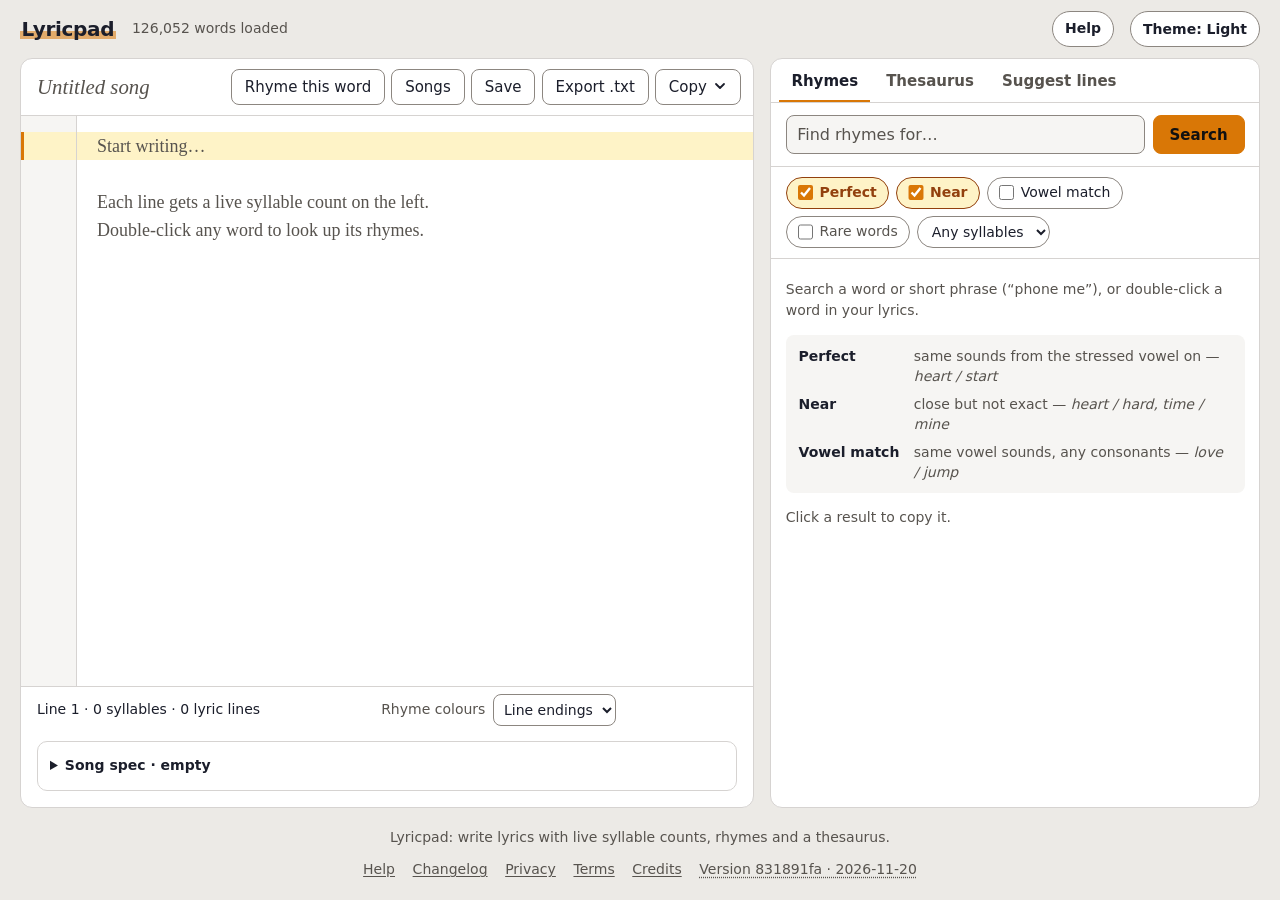
==== index.html @ 9645e750 "WIP redesign: design system, plan, new app and page styles Co-Authored-By: Claude Opus 5.5 <noreply@" ====
<!doctype html>
<html lang="en">
<head>
  <meta charset="utf-8">
  <meta name="viewport" content="width=device-width, initial-scale=1">
  <title>Lyricpad</title>
  <meta name="description" content="A lyric editor with live syllable counts and a rhyme finder.">
  <link rel="icon" href="data:image/svg+xml,<svg xmlns='http://www.w3.org/2000/svg' viewBox='0 0 100 100'><text y='.9em' font-size='90'>✍️</text></svg>">
  <script>
    // Apply the theme before the page draws, so it doesn't flash. Light unless changed.
    (function () {
      let t = "light";
      try { t = localStorage.getItem("lyricpad:theme") || "light"; } catch {}
      if (t !== "auto") document.documentElement.dataset.theme = t === "dark" ? "dark" : "light";
    })();
  </script>
  <link rel="stylesheet" href="css/style.css?v=831891fa">
</head>
<body>
  <header class="topbar">
    <h1><span class="mark">Lyricpad</span></h1>
    <div class="status" id="status">Loading dictionary…</div>
    <a href="help.html" target="_blank" rel="noopener" class="help-link" title="How to use Lyricpad (opens in a new tab)">Help</a>
    <button type="button" id="themeBtn" class="theme-btn" title="Switch between light, dark and automatic (follow your device) colours">Theme: Light</button>
  </header>

  <main class="layout">
    <section class="panel editor-panel" aria-label="Lyrics editor">
      <div class="panel-head">
        <input id="title" class="song-title" placeholder="Untitled song" aria-label="Song title" spellcheck="false">
        <div class="tools">
          <button id="rhymeHere" title="Find rhymes for the selected word, or the last word of the line above (Alt+R)">Rhyme this word</button>
          <button id="songsBtn" title="Open, start or download songs">Songs</button>
          <button id="saveBtn" title="Save to Google Drive (Ctrl/Cmd+S)">Save</button>
          <button id="exportBtn" title="Download this song as a text file">Export .txt</button>
          <div class="copy-wrap">
            <button id="copyBtn" aria-haspopup="true" aria-expanded="false" aria-controls="copyMenu" title="Copy the song to the clipboard">Copy <svg class="icon" viewBox="0 0 16 16" aria-hidden="true"><path d="M4 6l4 4 4-4" fill="none" stroke="currentColor" stroke-width="1.8" stroke-linecap="round" stroke-linejoin="round"/></svg></button>
            <div id="copyMenu" class="copy-menu" hidden>
              <button type="button" data-copy="all">Copy lyrics<small>Exactly as written, [tags] included</small></button>
              <button type="button" data-copy="strip">Copy without [tags]<small>Removes [Verse], [Chorus] and any other text in square brackets</small></button>
              <label><input type="checkbox" id="copyTitle"> Include the song title at the top</label>
              <button type="button" data-copy="spec">Add to song spec<small>Saves the lyrics with their [tags], and the title, to the song spec the GP Song Tools share</small></button>
            </div>
          </div>
        </div>
      </div>
      <div class="editor-scroll" id="editorScroll">
        <div class="editor">
          <div class="gutter" id="gutter" aria-hidden="true"></div>
          <div class="text-wrap">
            <div class="mirror" id="mirror" aria-hidden="true"></div>
            <textarea id="lyrics" spellcheck="true" placeholder="Start writing…&#10;&#10;Each line gets a live syllable count on the left.&#10;Double-click any word to look up its rhymes."></textarea>
          </div>
        </div>
      </div>
      <div class="panel-foot"><span id="lineInfo">&nbsp;</span>
        <label class="rhyme-colours" title="Highlight words that rhyme with each other; each rhyme sound gets its own colour">Rhyme colours
          <select id="rhymeColours">
            <option value="off">Off</option>
            <option value="ends">Line endings</option>
            <option value="all">All words</option>
          </select>
        </label>
        <span id="saveState" class="save-state"></span></div>
      <div id="specPanel" class="spec-panel"></div>
    </section>

    <section class="panel side-panel" aria-label="Rhymes and suggestions">
      <div class="tabs" role="tablist">
        <button type="button" role="tab" id="tabRhymes" aria-selected="true" aria-controls="paneRhymes">Rhymes</button>
        <button type="button" role="tab" id="tabThes" aria-selected="false" aria-controls="paneThes">Thesaurus</button>
        <button type="button" role="tab" id="tabSuggest" aria-selected="false" aria-controls="paneSuggest">Suggest lines</button>
      </div>
      <div class="pane" id="paneRhymes" role="tabpanel" aria-labelledby="tabRhymes">
      <form class="search" id="searchForm">
        <input id="query" type="search" placeholder="Find rhymes for…" autocomplete="off" spellcheck="false" aria-label="Word to rhyme">
        <button type="submit">Search</button>
      </form>
      <div class="options">
        <label class="chip"><input type="checkbox" id="optPerfect" checked> Perfect</label>
        <label class="chip"><input type="checkbox" id="optNear" checked> Near</label>
        <label class="chip"><input type="checkbox" id="optAssonance"> Vowel match</label>
        <label class="chip subtle"><input type="checkbox" id="optRare"> Rare words</label>
        <select id="optSyl" aria-label="Filter by syllables">
          <option value="">Any syllables</option>
          <option value="1">1 syllable</option>
          <option value="2">2 syllables</option>
          <option value="3">3 syllables</option>
          <option value="4">4+ syllables</option>
        </select>
      </div>
      <div class="results" id="results">
        <p class="hint">Search a word or short phrase (“phone me”), or double-click a word in your lyrics.</p>
        <dl class="legend">
          <dt>Perfect</dt><dd>same sounds from the stressed vowel on — <i>heart / start</i></dd>
          <dt>Near</dt><dd>close but not exact — <i>heart / hard, time / mine</i></dd>
          <dt>Vowel match</dt><dd>same vowel sounds, any consonants — <i>love / jump</i></dd>
        </dl>
        <p class="hint">Click a result to copy it.</p>
      </div>
      </div>

      <div class="pane" id="paneThes" role="tabpanel" aria-labelledby="tabThes" hidden>
        <form class="search" id="thesForm">
          <input id="thesQuery" type="search" placeholder="Find synonyms for…" autocomplete="off" spellcheck="false" aria-label="Word to find synonyms for">
          <button type="submit">Search</button>
        </form>
        <div class="options">
          <label class="rhyme-with"><span>Must rhyme with</span>
            <input id="thesRhyme" type="search" placeholder="optional, e.g. night" autocomplete="off" spellcheck="false">
          </label>
          <label class="chip"><input type="checkbox" id="thesPerfect" checked> Perfect</label>
          <label class="chip"><input type="checkbox" id="thesNear" checked> Near</label>
          <button type="button" id="thesUseSelection" class="ghost" title="Look up the word under the cursor in your lyrics (Alt+T)">Use selected word</button>
        </div>
        <div class="results" id="thesOut">
          <p class="hint">Double-click a word in your lyrics while this tab is open (or press Alt+T) to see its synonyms, grouped by meaning. Clicking a synonym swaps it into your lyrics.</p>
          <p class="hint">Fill in <b>Must rhyme with</b> to see only synonyms that rhyme with another word — handy for finding a word that means the right thing <i>and</i> lands the rhyme.</p>
        </div>
      </div>

      <div class="pane" id="paneSuggest" role="tabpanel" aria-labelledby="tabSuggest" hidden>
        <div class="suggest-scroll">
          <details class="settings" id="aiSettings">
            <summary>AI settings <span class="muted">· <span id="aiSummary">not set up</span></span></summary>
            <div class="settings-body">
              <label class="field">Provider
                <select id="aiProvider">
                  <option value="claude">Claude (Anthropic)</option>
                  <option value="gemini">Gemini (Google)</option>
                </select>
              </label>
              <label class="field">API key
                <input id="aiKey" type="password" autocomplete="off" spellcheck="false" placeholder="Paste your key">
              </label>
              <p class="hint small" id="aiKeyHelp"></p>
              <label class="field">Model
                <select id="aiModel"></select>
              </label>
              <label class="check"><input type="checkbox" id="aiRemember" checked> <span>Remember key on this device</span></label>
              <p class="hint small">Your key is stored only in this browser and sent only to the provider you picked. Untick “remember” to have it forgotten when you close the tab.</p>
              <button type="button" id="aiForget">Forget key</button>
            </div>
          </details>

          <div id="specIn" class="spec-in" hidden></div>

          <label class="field">Topic / feel
            <textarea id="topic" rows="2" placeholder="e.g. leaving a small town, bittersweet. Write as much as you like: the box grows to fit." autocomplete="off"></textarea>
          </label>

          <details class="settings" id="structBox">
            <summary>Write a whole song from a structure</summary>
            <div class="settings-body">
              <p class="hint small">Paste a Song Structure copied from <a href="https://gp-songtools.github.io/gp-blueprint/" target="_blank" rel="noopener">GP Blueprint</a> or <a href="https://gp-songtools.github.io/ideawizard/" target="_blank" rel="noopener">Idea Wizard</a>. The AI writes lyrics about your Topic / feel, with each section's line count, syllables and rhyme scheme.</p>
              <textarea id="structIn" class="struct-in" rows="6" spellcheck="false" aria-label="Song structure" placeholder="[VERSE 1: half-spoken, tense]&#10;16 bars, 43 secs, 8 lines. Rhyme: ABABCDCD. Syllables: 8.7.8.7.8.7.8.7."></textarea>
              <p class="hint small" id="structInfo"></p>
              <button type="button" class="primary" id="structBtn">Write lyrics</button>
              <div id="structOut" aria-live="polite"></div>
            </div>
          </details>

          <div class="field">
            <span>Selected line <span class="muted" id="targetNum"></span></span>
            <div class="quote" id="targetText"></div>
          </div>

          <div class="seg" role="radiogroup" aria-label="What to suggest">
            <label><input type="radio" name="mode" id="modeRewrite" checked> Rewrite this line</label>
            <label><input type="radio" name="mode" id="modeNext"> Write the next line</label>
          </div>

          <div class="rhyme-row">
            <label class="check"><input type="checkbox" id="startOn"> <span>Line starts with</span></label>
            <input id="startWith" placeholder="e.g. I never knew" autocomplete="off" spellcheck="false" aria-label="Words the line should start with">
          </div>
          <div class="rhyme-row">
            <label class="check"><input type="checkbox" id="endOn"> <span>Line ends with</span></label>
            <input id="endWith" placeholder="e.g. in the morning light" autocomplete="off" autocapitalize="off" spellcheck="false" aria-label="Words the line should end with">
            <p class="hint small affix-note" id="endNote" hidden>The ending is fixed, so the rhyme is skipped.</p>
          </div>
          <div class="syl-row">
            <label class="check"><input type="checkbox" id="matchSyl" checked> <span>Syllables per line</span></label>
            <div class="stepper">
              <button type="button" id="sylDown" aria-label="One fewer syllable">−</button>
              <input id="sylCount" type="number" min="1" max="40" step="1" inputmode="numeric" aria-label="Number of syllables">
              <button type="button" id="sylUp" aria-label="One more syllable">+</button>
            </div>
            <button type="button" class="linkish" id="sylReset" hidden></button>
          </div>
          <div class="rhyme-row" id="rhymeRow">
            <label class="check"><input type="checkbox" id="rhymeOverride"> <span>Override the selected rhyme with</span></label>
            <input id="rhymeWith" placeholder="a word (blank = no rhyme)" autocomplete="off" spellcheck="false" aria-label="Word to rhyme with instead of the default">
            <p class="hint small rhyme-caption" id="rhymeCaption"></p>
          </div>
          <div class="reword-row" id="rewordRow">
            <label class="check"><input type="checkbox" id="rewordOn"> <span>Try to reword this line to fit the rhyme</span></label>
            <p class="hint small" id="rewordNote"></p>
          </div>

          <label class="check" title="Less thinking before answering: much quicker, slightly less polished"><input type="checkbox" id="aiFast" checked> <span>Fast mode <span class="muted">— less thinking, quicker answers</span></span></label>
          <button type="button" class="primary" id="suggestBtn">Suggest lines</button>
          <div id="suggestOut" aria-live="polite"></div>
        </div>
      </div>
    </section>
  </main>
  <footer class="site-foot">
    <p class="about">Lyricpad: write lyrics with live syllable counts, rhymes and a thesaurus.</p>
    <a href="help.html" target="_blank" rel="noopener">Help</a>
    <a href="changelog.html">Changelog</a>
    <a href="privacy.html">Privacy</a>
    <a href="terms.html">Terms</a>
    <a href="https://gp-songtools.github.io/toolsmenu/privacy.html#credits" target="_blank" rel="noopener">Credits</a>
    <button type="button" id="version" class="ver" data-build="831891fa" data-date="2026-11-20" title="Click to check whether a newer version is available">Version 831891fa · 2026-11-20</button>
  </footer>
  <dialog id="songsDialog" class="songs-dialog" aria-labelledby="songsTitle">
    <div class="dlg-head">
      <h2 id="songsTitle">Songs</h2>
      <button type="button" id="songsClose" class="ghost" aria-label="Close"><svg class="icon" viewBox="0 0 16 16" aria-hidden="true"><path d="M4 4l8 8M12 4l-8 8" fill="none" stroke="currentColor" stroke-width="1.8" stroke-linecap="round"/></svg></button>
    </div>
    <div class="dlg-actions">
      <button type="button" id="newSong">New song</button>
      <button type="button" id="downloadTxt">Download .txt</button>
    </div>
    <div id="driveAccount" class="drive-account" hidden></div>
    <div id="driveSetup" class="drive-setup" hidden>
      <p>To save songs to Google Drive, Lyricpad needs a Google OAuth client ID (see “Google Drive setup” in the project README). If you have one, paste it here:</p>
      <div class="row">
        <input id="driveClientId" placeholder="…apps.googleusercontent.com" autocomplete="off" spellcheck="false">
        <button type="button" id="driveClientSave">Use it</button>
      </div>
    </div>
    <input id="songFilter" type="search" placeholder="Filter songs" autocomplete="off" aria-label="Filter songs" hidden>
    <div id="songList" class="song-list"></div>
  </dialog>
  <div class="toast" id="toast" role="status" aria-live="polite"></div>
  <script type="module" src="js/app.js?v=831891fa"></script>
<!-- Cloudflare Web Analytics --><script type='module' src='https://static.cloudflareinsights.com/beacon.min.js' data-cf-beacon='{"token": "2c5b0c69f74b496998f02d0e1f651bd5"}'></script><!-- End Cloudflare Web Analytics -->
</body>
</html>
---- css/style.css ----
/* Lyricpad app styles. Tokens and rules: design-system/lyricpad/MASTER.md ("pen and highlighter"). */
:root {
  --bg: #ecead6; /* replaced below; keeps old browsers from flashing white */
  --bg: #eceae6;
  --paper: #ffffff;
  --sunk: #f6f5f3;
  --ink: #1b1e2b;
  --muted: #57534e;
  --line: #d6d3d1;
  --edge: #8c8680;
  --accent: #d97706;
  --on-accent: #111111;
  --accent-ink: #92400e;
  --accent-soft: #fef3c7;
  --ring: #b45309;
  --warn: #8a5a00;
  --danger: #b42318;
  --ok: #166534;
  --shadow-float: 0 12px 32px rgba(20, 18, 16, .18);

  --font-lyric: Charter, "Bitstream Charter", "Iowan Old Style", "Sitka Text", Cambria, Georgia, serif;
  --font-ui: system-ui, -apple-system, "Segoe UI", Roboto, "Helvetica Neue", Arial, sans-serif;
  --fs-xs: .8125rem;  /* 13px: the floor */
  --fs-sm: .875rem;   /* 14px */
  --fs-md: .9375rem;  /* 15px */
  --fs-base: 1rem;
  --fs-lyric: 1.125rem;
  --lh: 1.75rem;      /* lyric line grid; the gutter follows it */
  --r-panel: 12px;
  --r-ctl: 8px;
  --tap: 2.25rem;     /* control height on fine pointers; 44px on touch (below) */
  --ease: 150ms ease-out;

  /* Kept for older rules in shared code */
  --panel: var(--paper);
  --over: var(--danger);
  color-scheme: light;
}
/* Dark: follow the device unless the theme button picked Light; or forced Dark. */
@media (prefers-color-scheme: dark) {
  :root:not([data-theme="light"]) {
    --bg: #141312; --paper: #1f1d1b; --sunk: #191816; --ink: #f2f0ec; --muted: #aba59d;
    --line: #3a3632; --edge: #7a746e; --accent: #f59e0b; --accent-ink: #fbbf24; --accent-soft: #3a2c12;
    --ring: #fbbf24; --warn: #e8b04a; --danger: #f4877a; --ok: #6fcf8e; --shadow-float: 0 12px 32px rgba(0, 0, 0, .5);
    color-scheme: dark;
  }
}
:root[data-theme="dark"] {
  --bg: #141312; --paper: #1f1d1b; --sunk: #191816; --ink: #f2f0ec; --muted: #aba59d;
  --line: #3a3632; --edge: #7a746e; --accent: #f59e0b; --accent-ink: #fbbf24; --accent-soft: #3a2c12;
  --ring: #fbbf24; --warn: #e8b04a; --danger: #f4877a; --ok: #6fcf8e; --shadow-float: 0 12px 32px rgba(0, 0, 0, .5);
  color-scheme: dark;
}
@media (pointer: coarse) { :root { --tap: 2.75rem; } }

* { box-sizing: border-box; }
html, body { height: 100%; }
body {
  margin: 0; background: var(--bg); color: var(--ink); font-family: var(--font-ui); font-size: var(--fs-base);
  line-height: 1.4; display: flex; flex-direction: column; -webkit-text-size-adjust: 100%;
}
button, input, select, textarea { font: inherit; color: inherit; }
a { color: var(--accent-ink); text-underline-offset: 2px; }
:focus-visible { outline: 2px solid var(--ring); outline-offset: 2px; }
::selection { background: color-mix(in srgb, var(--accent) 35%, transparent); }

/* ---------- buttons ---------- */
button {
  min-height: var(--tap); background: var(--paper); border: 1px solid var(--edge); border-radius: var(--r-ctl);
  padding: .35rem .8rem; cursor: pointer; font-size: var(--fs-md); font-weight: 500; line-height: 1.2;
  touch-action: manipulation; transition: background-color var(--ease), border-color var(--ease), color var(--ease);
}
button:hover { background: var(--sunk); border-color: var(--ink); }
button:active { background: var(--accent-soft); }
button:disabled { opacity: .5; cursor: not-allowed; }
button:disabled:hover { background: var(--paper); border-color: var(--edge); }
button.primary, .search button {
  background: var(--accent); border-color: var(--accent); color: var(--on-accent); font-weight: 650;
}
button.primary:hover, .search button:hover {
  background: color-mix(in srgb, var(--accent) 86%, var(--ink)); border-color: color-mix(in srgb, var(--accent) 86%, var(--ink)); color: var(--on-accent);
}
:root[data-theme="dark"] button.primary:hover, :root[data-theme="dark"] .search button:hover {
  background: color-mix(in srgb, var(--accent) 85%, #fff); border-color: color-mix(in srgb, var(--accent) 85%, #fff);
}
button.ghost { min-height: 2rem; border-radius: 999px; font-size: var(--fs-sm); padding: .25rem .75rem; }
.dlg-head button.ghost { border-color: transparent; background: transparent; }
.dlg-head button.ghost:hover { border-color: var(--edge); background: var(--sunk); }
button.linkish {
  min-height: 0; border: 0; background: none; padding: .15rem 0; font-size: var(--fs-sm); color: var(--accent-ink);
  text-decoration: underline; text-underline-offset: 2px;
}
button.linkish:hover { background: none; color: var(--ink); }
.icon { width: 1rem; height: 1rem; flex: none; vertical-align: -.15em; }

/* ---------- top bar & footer ---------- */
.topbar { display: flex; align-items: center; gap: .5rem 1rem; padding: .7rem 1.25rem; flex-wrap: wrap; }
.topbar h1 { margin: 0; font-size: 1.25rem; font-weight: 700; letter-spacing: -.015em; }
.topbar h1 .mark {
  background: linear-gradient(transparent 58%, color-mix(in srgb, var(--accent) 55%, transparent) 58%, color-mix(in srgb, var(--accent) 55%, transparent) 92%, transparent 92%);
  padding: 0 .08em;
}
.status { color: var(--muted); font-size: var(--fs-sm); font-variant-numeric: tabular-nums; }
.help-link, .theme-btn {
  display: inline-flex; align-items: center; gap: .35rem; min-height: var(--tap); padding: .3rem .75rem;
  font-size: var(--fs-sm); font-weight: 600; white-space: nowrap; border-radius: 999px;
  border: 1px solid var(--edge); background: var(--paper); color: var(--ink); text-decoration: none;
}
.help-link { margin-left: auto; }
.help-link:hover { background: var(--sunk); border-color: var(--ink); }

.site-foot {
  display: flex; flex-wrap: wrap; justify-content: center; align-items: center; gap: .35rem 1.1rem;
  padding: .25rem 1.25rem 1rem; font-size: var(--fs-sm); color: var(--muted);
}
.site-foot .about { flex-basis: 100%; text-align: center; margin: 0 0 .15rem; }
.site-foot a { color: var(--muted); display: inline-flex; align-items: center; min-height: 1.75rem; }
.site-foot .ver { min-height: 1.75rem; }
.site-foot a:hover { color: var(--ink); }
.site-foot .ver {
  min-height: 0; font: inherit; font-variant-numeric: tabular-nums; color: var(--muted); background: none; border: 0;
  padding: .2rem 0; text-decoration: underline dotted; text-underline-offset: 3px;
}
.site-foot .ver:hover { color: var(--ink); background: none; }
.site-foot .ver:disabled { opacity: .7; }

/* ---------- workspace ---------- */
.layout {
  flex: 1; min-height: 0; display: grid; grid-template-columns: minmax(0, 3fr) minmax(320px, 2fr);
  gap: 1rem; padding: 0 1.25rem 1rem;
}
.panel {
  background: var(--paper); border: 1px solid var(--line); border-radius: var(--r-panel);
  display: flex; flex-direction: column; min-height: 0; overflow: hidden;
}
.panel-head {
  display: flex; align-items: center; gap: .5rem .75rem; padding: .6rem .75rem .6rem 1rem;
  border-bottom: 1px solid var(--line);
}
.song-title {
  flex: 1; min-width: 8rem; border: 0; border-radius: 6px; background: transparent; font-family: var(--font-lyric);
  font-size: 1.3rem; font-weight: 700; padding: .2rem .25rem; margin-left: -.25rem; outline: none;
}
.song-title::placeholder { color: var(--muted); font-weight: 400; font-style: italic; }
.song-title:focus-visible { box-shadow: 0 0 0 2px var(--ring); }
.tools { display: flex; gap: .4rem; flex-wrap: wrap; justify-content: flex-end; }
.copy-wrap { position: relative; }
.copy-menu {
  position: absolute; right: 0; top: calc(100% + .35rem); z-index: 5; width: min(19rem, calc(100vw - 2rem));
  background: var(--paper); border: 1px solid var(--line); border-radius: 10px; padding: .35rem;
  box-shadow: var(--shadow-float); display: flex; flex-direction: column; gap: .15rem;
}
.copy-menu[hidden] { display: none; }
.copy-menu button { text-align: left; border-color: transparent; font-weight: 600; padding: .5rem .65rem; height: auto; }
.copy-menu button:hover { background: var(--sunk); border-color: transparent; }
.copy-menu small { display: block; font-weight: 400; font-size: var(--fs-xs); color: var(--muted); margin-top: .15rem; line-height: 1.35; }
.copy-menu label {
  display: flex; align-items: center; gap: .5rem; font-size: var(--fs-sm); padding: .55rem .65rem;
  border-top: 1px solid var(--line); border-bottom: 1px solid var(--line); cursor: pointer;
}
.copy-menu input { accent-color: var(--accent); width: 1rem; height: 1rem; margin: 0; }
.panel-foot {
  display: flex; justify-content: space-between; align-items: center; gap: .4rem 1rem; flex-wrap: wrap;
  padding: .45rem 1rem; border-top: 1px solid var(--line); color: var(--muted); font-size: var(--fs-sm);
  font-variant-numeric: tabular-nums;
}
.panel-foot #lineInfo { color: var(--ink); }

/* ---------- editor: the one bold thing ---------- */
/* Textarea grows with its content, gutter sits beside it, the wrapper scrolls. */
.editor-scroll { flex: 1; overflow: auto; }
.editor { display: flex; min-height: 100%; }
.gutter {
  flex: 0 0 3.5rem; background: var(--sunk); border-right: 1px solid var(--line);
  padding: 1rem 0; font-size: var(--fs-sm); font-weight: 600; font-variant-numeric: tabular-nums; color: var(--muted);
  user-select: none;
}
.gutter div {
  display: flex; align-items: flex-start; justify-content: flex-end; padding: 0 .7rem;
  line-height: var(--lh); white-space: nowrap;
}
.gutter div.current { color: var(--ink); background: var(--accent-soft); box-shadow: inset 3px 0 0 var(--accent); }
.gutter .guess::after { content: "?"; color: var(--warn); margin-left: 1px; }
.text-wrap { position: relative; flex: 1; min-width: 0; }
#lyrics, .mirror {
  font-family: var(--font-lyric); font-size: var(--fs-lyric); line-height: var(--lh);
  padding: 1rem 1.25rem 4rem; margin: 0; border: 0; width: 100%;
  white-space: pre-wrap; overflow-wrap: break-word; word-break: normal; tab-size: 4;
}
#lyrics {
  position: relative; z-index: 1; display: block; resize: none; overflow: hidden; background: transparent;
  outline: none; min-height: 100%; caret-color: var(--accent-ink);
}
#lyrics::placeholder { color: var(--muted); opacity: 1; }
.mirror { position: absolute; inset: 0 auto auto 0; color: transparent; pointer-events: none; user-select: none; }
.mirror div { min-height: var(--lh); }
/* The current line: a highlighter band from the gutter across the text. */
.mirror div.current { background: var(--accent-soft); box-shadow: -1.25rem 0 0 var(--accent-soft), 1.25rem 0 0 var(--accent-soft); }
/* Rhyme colours: highlights drawn behind the textarea's text. No padding, so the text doesn't shift. */
.mirror mark { color: transparent; border-radius: 3px; box-shadow: 0 0 0 2px var(--rh); background: var(--rh); }
.rh0 { --rh: #fde68a; } .rh1 { --rh: #bae6fd; } .rh2 { --rh: #bbf7d0; } .rh3 { --rh: #fbcfe8; }
.rh4 { --rh: #ddd6fe; } .rh5 { --rh: #fed7aa; } .rh6 { --rh: #99f6e4; } .rh7 { --rh: #e5e7a0; }
:root[data-theme="dark"] .rh0 { --rh: #6b5410; } :root[data-theme="dark"] .rh1 { --rh: #164a6b; }
:root[data-theme="dark"] .rh2 { --rh: #2a5a22; } :root[data-theme="dark"] .rh3 { --rh: #6b2438; }
:root[data-theme="dark"] .rh4 { --rh: #45307a; } :root[data-theme="dark"] .rh5 { --rh: #6e3e14; }
:root[data-theme="dark"] .rh6 { --rh: #165a50; } :root[data-theme="dark"] .rh7 { --rh: #55551a; }
@media (prefers-color-scheme: dark) {
  :root:not([data-theme]) .rh0 { --rh: #6b5410; } :root:not([data-theme]) .rh1 { --rh: #164a6b; }
  :root:not([data-theme]) .rh2 { --rh: #2a5a22; } :root:not([data-theme]) .rh3 { --rh: #6b2438; }
  :root:not([data-theme]) .rh4 { --rh: #45307a; } :root:not([data-theme]) .rh5 { --rh: #6e3e14; }
  :root:not([data-theme]) .rh6 { --rh: #165a50; } :root:not([data-theme]) .rh7 { --rh: #55551a; }
}
.rhyme-colours { display: flex; align-items: center; gap: .45rem; color: var(--muted); white-space: nowrap; }
.rhyme-colours select, .options select, .spec-in-row select {
  min-height: 2rem; font: inherit; font-size: var(--fs-sm); color: var(--ink); background: var(--paper);
  border: 1px solid var(--edge); border-radius: var(--r-ctl); padding: .2rem .4rem; cursor: pointer;
}

/* ---------- inputs ---------- */
.search input, .field input, .field select, .field textarea, .rhyme-row input:not([type]), .rhyme-with input,
.drive-setup input, #songFilter, .struct-in {
  min-width: 0; min-height: var(--tap); border: 1px solid var(--edge); border-radius: var(--r-ctl);
  padding: .45rem .65rem; background: var(--sunk); font-size: var(--fs-base); font-weight: 400; color: var(--ink);
  outline: none; transition: border-color var(--ease), box-shadow var(--ease);
}
.search input:focus, .field input:focus, .field select:focus, .field textarea:focus, .rhyme-row input:not([type]):focus,
.rhyme-with input:focus, .drive-setup input:focus, #songFilter:focus, .struct-in:focus {
  border-color: var(--ring); box-shadow: 0 0 0 1px var(--ring);
}
::placeholder { color: var(--muted); opacity: 1; }

/* ---------- side panel: tabs ---------- */
.tabs { display: flex; gap: .25rem; border-bottom: 1px solid var(--line); padding: 0 .5rem; overflow-x: auto; scrollbar-width: none; }
.tabs button {
  min-height: 2.75rem; border: 0; border-radius: 0; background: none; padding: .7rem .75rem .6rem; font-size: var(--fs-md);
  font-weight: 600; color: var(--muted); border-bottom: 3px solid transparent; margin-bottom: -1px; white-space: nowrap;
}
.tabs button:hover { background: none; color: var(--ink); }
.tabs button[aria-selected="true"] { color: var(--ink); border-bottom-color: var(--accent); }
.tabs button:focus-visible { outline-offset: -3px; }
.pane { flex: 1; min-height: 0; display: flex; flex-direction: column; }
.pane[hidden] { display: none; }

/* ---------- rhymes ---------- */
.search { display: flex; gap: .5rem; padding: .75rem .9rem; border-bottom: 1px solid var(--line); }
.search input { flex: 1; }
.search button { padding: .35rem 1rem; }
.options {
  display: flex; flex-wrap: wrap; gap: .45rem; padding: .6rem .9rem; border-bottom: 1px solid var(--line); align-items: center;
}
.chip {
  display: inline-flex; align-items: center; gap: .4rem; min-height: 2rem; font-size: var(--fs-sm); font-weight: 500;
  padding: .25rem .7rem; border: 1px solid var(--edge); border-radius: 999px; cursor: pointer; user-select: none;
  transition: background-color var(--ease), border-color var(--ease);
}
.chip:hover { background: var(--sunk); }
.chip:has(input:checked) { border-color: var(--accent-ink); background: var(--accent-soft); color: var(--accent-ink); font-weight: 600; }
.chip:has(input:focus-visible) { outline: 2px solid var(--ring); outline-offset: 2px; }
.chip input { accent-color: var(--accent); margin: 0; width: .95rem; height: .95rem; }
.chip.subtle { color: var(--muted); }
.options select { border-radius: 999px; padding: .2rem .6rem; }

.results { flex: 1; overflow: auto; padding: .4rem .9rem 1.25rem; }
.hint { color: var(--muted); font-size: var(--fs-sm); line-height: 1.5; }
.hint b { color: var(--ink); }
.legend {
  font-size: var(--fs-sm); display: grid; grid-template-columns: auto 1fr; gap: .45rem .9rem; margin: .75rem 0;
  padding: .7rem .8rem; background: var(--sunk); border-radius: var(--r-ctl); line-height: 1.45;
}
.legend dt { font-weight: 650; }
.legend dd { margin: 0; color: var(--muted); }
.notice { font-size: var(--fs-sm); color: var(--warn); margin: .5rem 0; }
.group h2 {
  font-size: var(--fs-md); font-weight: 700; color: var(--ink); margin: 1.1rem 0 .2rem;
  display: flex; gap: .5rem; align-items: baseline;
}
.group h2 .count { color: var(--muted); font-size: var(--fs-sm); font-weight: 500; font-variant-numeric: tabular-nums; }
.group h3 { font-size: var(--fs-sm); font-weight: 600; color: var(--muted); margin: .7rem 0 .2rem; font-variant-numeric: tabular-nums; }
.words { display: flex; flex-wrap: wrap; gap: .15rem .3rem; }
.word {
  min-height: 2rem; font-family: var(--font-lyric); font-size: 1.0625rem; font-weight: 400; border: 0; background: none;
  padding: .15rem .4rem; border-radius: 6px; cursor: pointer;
}
.word:hover { background: var(--accent-soft); color: var(--ink); border: 0; }
.word.rare { color: var(--muted); }
.word.near { font-style: italic; }
.word sup { font-family: var(--font-ui); font-size: var(--fs-xs); font-weight: 600; color: var(--muted); margin-left: .15rem; font-variant-numeric: tabular-nums; }
.more { font-size: var(--fs-sm); margin-top: .4rem; min-height: 2rem; padding: .2rem .7rem; }

/* ---------- thesaurus ---------- */
.rhyme-with { display: flex; align-items: center; gap: .5rem; font-size: var(--fs-sm); font-weight: 500; flex: 1 1 100%; }
.rhyme-with input { flex: 1; min-height: 2.25rem; }
.sense h3 { display: flex; flex-wrap: wrap; gap: .1rem .5rem; align-items: baseline; text-transform: none; }
.sense .pos { font-size: var(--fs-xs); font-style: italic; font-weight: 600; color: var(--accent-ink); }
.sense .gloss { font-size: var(--fs-sm); color: var(--muted); font-weight: 400; }

/* ---------- suggest ---------- */
.suggest-scroll { flex: 1; overflow: auto; padding: .9rem .9rem 1.5rem; display: flex; flex-direction: column; gap: .9rem; }
.suggest-scroll > * { flex-shrink: 0; }
.muted { color: var(--muted); font-weight: 400; }
.field { display: flex; flex-direction: column; gap: .35rem; font-size: var(--fs-sm); font-weight: 650; }
.field textarea { line-height: 1.45; resize: none; overflow-y: hidden; }
.check { display: flex; align-items: center; gap: .5rem; font-size: var(--fs-sm); min-height: 1.75rem; }
.check input { accent-color: var(--accent); width: 1rem; height: 1rem; margin: 0; flex: none; }
.quote {
  font-family: var(--font-lyric); font-size: 1.0625rem; font-weight: 400; padding: .55rem .75rem; line-height: 1.5;
  border-left: 3px solid var(--accent); background: var(--accent-soft); border-radius: 0 var(--r-ctl) var(--r-ctl) 0; min-height: 2.5rem;
}
.quote.empty { color: var(--muted); font-style: italic; }
.seg { display: flex; border: 1px solid var(--edge); border-radius: var(--r-ctl); overflow: hidden; font-size: var(--fs-sm); }
.seg label {
  position: relative; flex: 1; display: flex; align-items: center; justify-content: center; text-align: center;
  min-height: var(--tap); padding: .35rem .5rem; cursor: pointer; font-weight: 500;
}
.seg label + label { border-left: 1px solid var(--edge); }
.seg input { position: absolute; opacity: 0; pointer-events: none; }
.seg label:has(input:checked) { background: var(--accent-soft); color: var(--accent-ink); font-weight: 650; box-shadow: inset 0 -3px 0 var(--accent); }
.seg label:has(input:focus-visible) { outline: 2px solid var(--ring); outline-offset: -2px; }

.syl-row { display: flex; align-items: center; gap: .6rem; flex-wrap: wrap; }
.stepper { display: inline-flex; align-items: stretch; border: 1px solid var(--edge); border-radius: var(--r-ctl); overflow: hidden; }
.stepper button { min-height: 2.25rem; min-width: 2.25rem; border: 0; border-radius: 0; padding: 0 .6rem; font-size: 1.1rem; line-height: 1; background: var(--paper); }
.stepper input {
  width: 3.25rem; border: 0; border-left: 1px solid var(--edge); border-right: 1px solid var(--edge);
  text-align: center; font-size: var(--fs-base); font-weight: 650; font-variant-numeric: tabular-nums; background: var(--sunk); outline: none;
  -moz-appearance: textfield; appearance: textfield;
}
.stepper input::-webkit-inner-spin-button, .stepper input::-webkit-outer-spin-button { -webkit-appearance: none; margin: 0; }
.stepper input:focus { box-shadow: inset 0 0 0 2px var(--ring); }
.stepper:has(input:disabled) { opacity: .5; }
.rhyme-row { display: flex; align-items: center; gap: .5rem .6rem; flex-wrap: wrap; }
.rhyme-row input:not([type]) { flex: 1; min-width: 8rem; }
.rhyme-row input:disabled { opacity: .5; }
.rhyme-row > label.check { min-width: 10rem; }
.rhyme-row:has(> label input[type="checkbox"]:not(:checked)) > input:not([type]) { opacity: .6; }
.rhyme-row.skipped { opacity: .5; }
.reword-row { display: flex; flex-direction: column; gap: .15rem; margin-top: -.45rem; }
.reword-row[hidden] { display: none; }
.reword-row.off { opacity: .6; }
.reword-row .hint { margin: 0 0 0 1.5rem; }
.rhyme-row .hint.rhyme-caption { flex-basis: 100%; margin: 0 0 0 1.5rem; }
.rhyme-row .affix-note { flex-basis: 100%; margin: 0; color: var(--warn); }
.rhyme-row .linkish { flex-basis: 100%; text-align: left; }

.settings { border: 1px solid var(--line); border-radius: 10px; padding: 0 .85rem; background: var(--paper); }
.settings summary {
  cursor: pointer; font-size: var(--fs-md); font-weight: 650; padding: .7rem 0; list-style-position: outside;
  min-height: var(--tap); display: list-item;
}
.settings summary .muted { font-size: var(--fs-sm); }
.settings[open] summary { border-bottom: 1px solid var(--line); }
.settings-body { display: flex; flex-direction: column; gap: .7rem; padding: .8rem 0 .9rem; }
.settings-body button { align-self: flex-start; }
.hint.small { font-size: var(--fs-sm); margin: 0; font-weight: 400; }
.hint a { color: var(--accent-ink); }
.error { color: var(--danger); font-size: var(--fs-sm); font-weight: 500; }

.suggestions { list-style: none; margin: .5rem 0 0; padding: 0; display: flex; flex-direction: column; gap: .5rem; }
.suggestions li {
  display: grid; grid-template-columns: 2.25rem 1fr; gap: .3rem .7rem; align-items: baseline;
  padding: .65rem .75rem; border: 1px solid var(--line); border-radius: 10px;
}
.syl {
  font-size: var(--fs-sm); font-weight: 700; font-variant-numeric: tabular-nums; color: var(--warn); text-align: right; white-space: nowrap;
}
.syl.fits { color: var(--ok); }
.suggestions .text { font-family: var(--font-lyric); font-size: 1.0625rem; line-height: 1.45; }
.suggestions .flag { grid-column: 2; font-size: var(--fs-sm); color: var(--warn); }
.suggestions li.mismatch .text { color: var(--muted); }
.suggestions .acts, .song-out .acts { grid-column: 2; display: flex; flex-wrap: wrap; gap: .4rem; }
.suggestions .acts button, .song-out .acts button { font-size: var(--fs-sm); min-height: 2rem; padding: .2rem .65rem; }

/* Write a whole song from a structure */
.struct-in {
  width: 100%; resize: vertical; font-size: var(--fs-sm); line-height: 1.5;
  font-family: ui-monospace, SFMono-Regular, Menlo, Consolas, monospace;
}
.song-out { display: flex; flex-direction: column; gap: .7rem; }
.song-sec .tag { font-size: var(--fs-sm); color: var(--muted); font-weight: 650; margin: .3rem 0 .2rem; }
.song-line { display: grid; grid-template-columns: 3rem 1fr; gap: .6rem; align-items: baseline; }
.song-line .text { font-family: var(--font-lyric); font-size: var(--fs-base); line-height: 1.5; }

/* ---------- Songs dialog / Google Drive ---------- */
.save-state { white-space: nowrap; font-weight: 500; }
.save-state.ok { color: var(--ok); }
.save-state.warn { color: var(--danger); }
.songs-dialog {
  width: min(540px, calc(100vw - 24px)); max-height: min(680px, calc(100dvh - 32px)); padding: 0;
  border: 1px solid var(--line); border-radius: var(--r-panel); background: var(--paper); color: var(--ink);
  box-shadow: var(--shadow-float);
}
.songs-dialog[open] { display: flex; flex-direction: column; }
.songs-dialog::backdrop { background: rgba(20, 18, 16, .45); }
.dlg-head { display: flex; align-items: center; justify-content: space-between; padding: .8rem .75rem .5rem 1rem; }
.dlg-head h2 { margin: 0; font-size: 1.25rem; font-weight: 700; letter-spacing: -.01em; }
.dlg-head .ghost { min-width: var(--tap); padding: 0; display: inline-flex; align-items: center; justify-content: center; font-size: 1.1rem; }
.dlg-actions { display: flex; flex-wrap: wrap; gap: .5rem; padding: .2rem 1rem .75rem; }
.drive-account, .drive-setup {
  margin: 0 1rem .75rem; padding: .75rem .85rem; border-radius: 10px; background: var(--sunk);
  display: flex; flex-direction: column; gap: .55rem; font-size: var(--fs-sm); line-height: 1.5;
}
.drive-account button { align-self: flex-start; }
.drive-account[hidden], .drive-setup[hidden] { display: none; }
.drive-setup p { margin: 0; }
.drive-setup .row { display: flex; gap: .4rem; }
.drive-setup input, #songFilter { flex: 1; background: var(--paper); }
#songFilter { margin: 0 1rem .5rem; flex: none; }
#songFilter[hidden] { display: none; }
.song-list { overflow: auto; padding: 0 .6rem .9rem; min-height: 2rem; }
.song-list .hint { padding: 0 .4rem; }
.song-list ul { list-style: none; margin: 0; padding: 0; }
.song {
  width: 100%; min-height: 2.75rem; display: flex; justify-content: space-between; align-items: baseline; gap: 1rem;
  border: 0; border-radius: var(--r-ctl); background: none; padding: .6rem .65rem; text-align: left;
}
.song:hover { background: var(--sunk); color: var(--ink); }
.song.current { background: var(--accent-soft); }
.song.current .name { font-weight: 700; }
.song .name { font-family: var(--font-lyric); font-size: 1.0625rem; min-width: 0; overflow-wrap: anywhere; }
.song .when { font-size: var(--fs-sm); color: var(--muted); white-space: nowrap; font-variant-numeric: tabular-nums; }

.toast {
  z-index: 10; position: fixed; left: 50%; bottom: 1.5rem; transform: translateX(-50%) translateY(.5rem);
  max-width: calc(100vw - 2rem); background: var(--ink); color: var(--paper); padding: .55rem 1rem; border-radius: var(--r-ctl);
  font-size: var(--fs-sm); font-weight: 500; opacity: 0; transition: opacity 160ms ease-out, transform 160ms ease-out;
  pointer-events: none; box-shadow: var(--shadow-float);
}
.toast.show { opacity: 1; transform: translateX(-50%) translateY(0); }

/* ---------- song spec (panel drawn by js/songspec.js, shared with the other GP Song Tools) ---------- */
.spec-panel { padding: 0 1rem .25rem; color: var(--ink); font-size: var(--fs-sm); }
.spec-panel .ssp { margin: .5rem 0 .75rem; border-color: var(--line); }
.spec-panel .ssp, .spec-panel .ssp * { font-size: max(var(--fs-xs), 1em); }
.spec-panel .ssp p, .spec-panel .ssp .ssp-m { opacity: 1; color: var(--muted); }
.spec-panel .ssp button { min-height: 2rem; border-color: var(--edge); }
.spec-panel .ssp .ssp-w { color: var(--warn); }
.spec-panel .ssp .ssp-e { color: var(--danger); }
.spec-in { border: 1px solid var(--line); border-radius: 10px; padding: .6rem .8rem; background: var(--accent-soft); font-size: var(--fs-sm); }
.spec-in p { margin: .2rem 0; }
.spec-in-head { font-weight: 650; }
.spec-in-row { display: flex; flex-wrap: wrap; align-items: center; gap: .4rem .6rem; margin: .45rem 0; }
.spec-in-row select { max-width: 100%; }
.spec-in-text { flex: 1 1 12rem; min-width: 0; overflow-wrap: anywhere; }
.spec-ok { color: var(--ok); font-weight: 650; }
.spec-warn { color: var(--warn); }

/* ---------- responsive ---------- */
@media (max-width: 1100px) {
  .layout { grid-template-columns: minmax(0, 1fr) minmax(320px, 400px); }
}
@media (max-width: 900px) {
  html, body { height: auto; }
  .layout { grid-template-columns: 1fr; padding: 0 .75rem .75rem; gap: .75rem; }
  .topbar { padding: .6rem .9rem; }
  /* The sheet gets a fixed writing height; title, footer and song spec sit around it. */
  .editor-panel { height: auto; }
  .editor-scroll { flex: none; height: 60vh; height: 60dvh; min-height: 18rem; }
  .side-panel { height: 82vh; height: 82dvh; min-height: 26rem; }
  #rhymeHere { display: none; }
}
@media (max-width: 600px) {
  /* Title gets its own row; the buttons go underneath. */
  .panel-head { flex-wrap: wrap; position: relative; padding: .6rem .75rem; }
  .song-title { flex-basis: 100%; }
  .tools { justify-content: flex-start; gap: .35rem; }
  .tools button { padding: .35rem .6rem; }
  /* The Copy button may wrap to the left, so hang its menu from the header's right edge. */
  .copy-wrap { position: static; }
  .copy-menu { right: .75rem; top: calc(100% - .25rem); }
  .gutter { flex-basis: 2.75rem; }
  .gutter div { padding: 0 .5rem; }
  #lyrics, .mirror { padding: .9rem .9rem 3rem; }
  .mirror div.current { box-shadow: -.9rem 0 0 var(--accent-soft), .9rem 0 0 var(--accent-soft); }
  .panel-foot { padding: .45rem .75rem; }
  .rhyme-row > label.check { min-width: 0; }
}
@media (max-width: 480px) {
  .topbar .status { display: none; }
  .theme-btn, .help-link { padding: .3rem .65rem; }
}
@media (prefers-reduced-motion: reduce) {
  *, *::before, *::after { transition: none !important; animation: none !important; scroll-behavior: auto !important; }
}
.spec-panel .ssp summary { padding: .4rem 0; min-height: 2rem; }
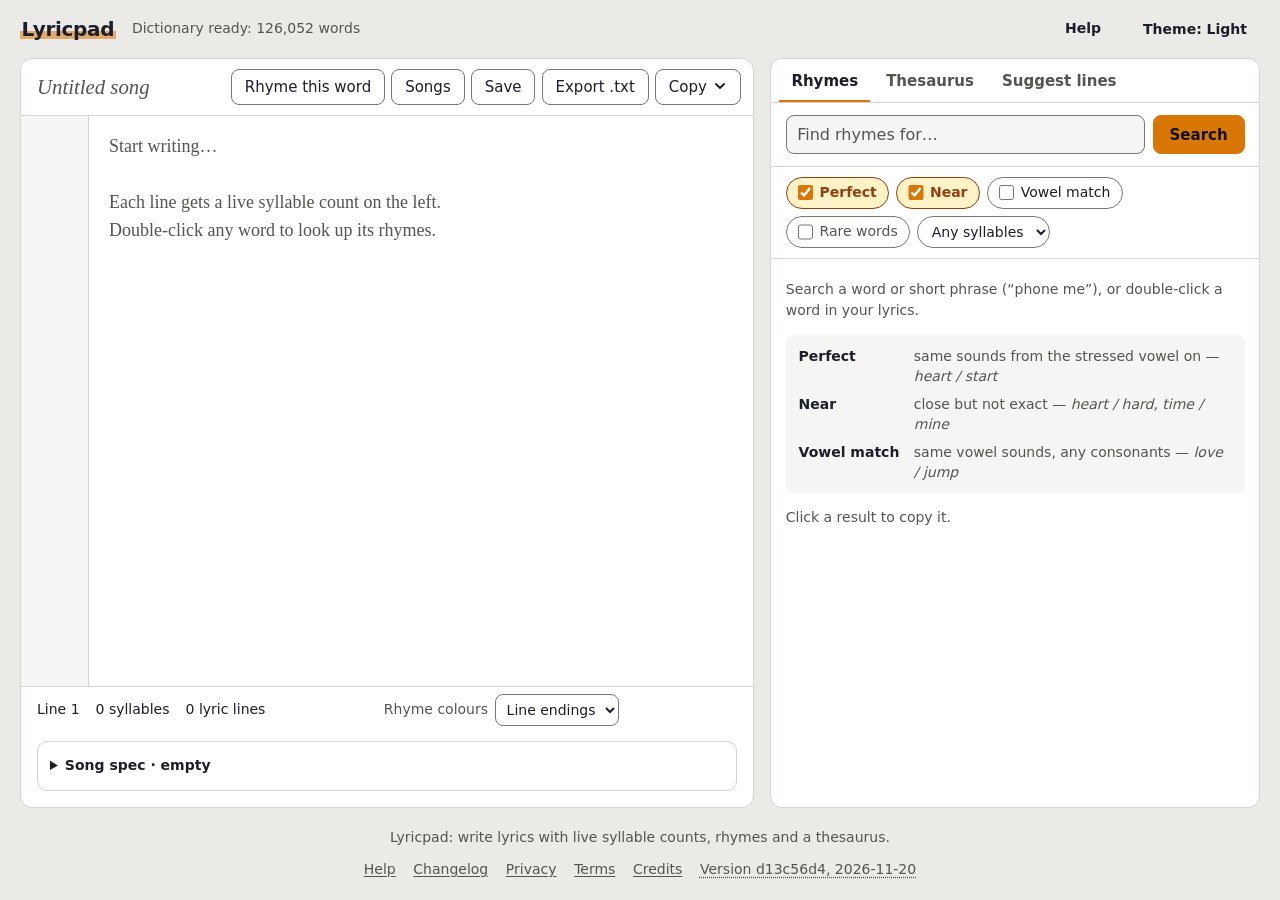
==== commit 8eb402d7: "Redesign: critique fixes and polish (gutter alignment, readable counts, phone flow) Co-Authored-By: " ====
--- a/index.html
+++ b/index.html
@@ -14,7 +14,7 @@
       if (t !== "auto") document.documentElement.dataset.theme = t === "dark" ? "dark" : "light";
     })();
   </script>
-  <link rel="stylesheet" href="css/style.css?v=831891fa">
+  <link rel="stylesheet" href="css/style.css?v=d13c56d4">
 </head>
 <body>
   <header class="topbar">
@@ -72,6 +72,7 @@
         <button type="button" role="tab" id="tabSuggest" aria-selected="false" aria-controls="paneSuggest">Suggest lines</button>
       </div>
       <div class="pane" id="paneRhymes" role="tabpanel" aria-labelledby="tabRhymes">
+      <h2 class="vh">Rhymes</h2>
       <form class="search" id="searchForm">
         <input id="query" type="search" placeholder="Find rhymes for…" autocomplete="off" spellcheck="false" aria-label="Word to rhyme">
         <button type="submit">Search</button>
@@ -101,6 +102,7 @@
       </div>
 
       <div class="pane" id="paneThes" role="tabpanel" aria-labelledby="tabThes" hidden>
+        <h2 class="vh">Thesaurus</h2>
         <form class="search" id="thesForm">
           <input id="thesQuery" type="search" placeholder="Find synonyms for…" autocomplete="off" spellcheck="false" aria-label="Word to find synonyms for">
           <button type="submit">Search</button>
@@ -120,9 +122,10 @@
       </div>
 
       <div class="pane" id="paneSuggest" role="tabpanel" aria-labelledby="tabSuggest" hidden>
+        <h2 class="vh">Suggest lines</h2>
         <div class="suggest-scroll">
           <details class="settings" id="aiSettings">
-            <summary>AI settings <span class="muted">· <span id="aiSummary">not set up</span></span></summary>
+            <summary>AI settings <span class="muted">(<span id="aiSummary">not set up</span>)</span></summary>
             <div class="settings-body">
               <label class="field">Provider
                 <select id="aiProvider">
@@ -212,7 +215,7 @@
     <a href="privacy.html">Privacy</a>
     <a href="terms.html">Terms</a>
     <a href="https://gp-songtools.github.io/toolsmenu/privacy.html#credits" target="_blank" rel="noopener">Credits</a>
-    <button type="button" id="version" class="ver" data-build="831891fa" data-date="2026-11-20" title="Click to check whether a newer version is available">Version 831891fa · 2026-11-20</button>
+    <button type="button" id="version" class="ver" data-build="d13c56d4" data-date="2026-11-20" title="Click to check whether a newer version is available">Version d13c56d4, 2026-11-20</button>
   </footer>
   <dialog id="songsDialog" class="songs-dialog" aria-labelledby="songsTitle">
     <div class="dlg-head">
@@ -221,7 +224,7 @@
     </div>
     <div class="dlg-actions">
       <button type="button" id="newSong">New song</button>
-      <button type="button" id="downloadTxt">Download .txt</button>
+      <button type="button" id="downloadTxt">Export .txt</button>
     </div>
     <div id="driveAccount" class="drive-account" hidden></div>
     <div id="driveSetup" class="drive-setup" hidden>
@@ -235,7 +238,7 @@
     <div id="songList" class="song-list"></div>
   </dialog>
   <div class="toast" id="toast" role="status" aria-live="polite"></div>
-  <script type="module" src="js/app.js?v=831891fa"></script>
+  <script type="module" src="js/app.js?v=d13c56d4"></script>
 <!-- Cloudflare Web Analytics --><script type='module' src='https://static.cloudflareinsights.com/beacon.min.js' data-cf-beacon='{"token": "2c5b0c69f74b496998f02d0e1f651bd5"}'></script><!-- End Cloudflare Web Analytics -->
 </body>
 </html>
--- a/css/style.css
+++ b/css/style.css
@@ -7,7 +7,7 @@
   --ink: #1b1e2b;
   --muted: #57534e;
   --line: #d6d3d1;
-  --edge: #8c8680;
+  --edge: #7d7771;
   --accent: #d97706;
   --on-accent: #111111;
   --accent-ink: #92400e;
@@ -63,6 +63,9 @@
 a { color: var(--accent-ink); text-underline-offset: 2px; }
 :focus-visible { outline: 2px solid var(--ring); outline-offset: 2px; }
 ::selection { background: color-mix(in srgb, var(--accent) 35%, transparent); }
+html, .editor-scroll, .results, .suggest-scroll, .song-list { scrollbar-color: var(--edge) transparent; }
+.results, .suggest-scroll, .song-list { scrollbar-width: thin; }
+.vh { position: absolute; width: 1px; height: 1px; margin: -1px; overflow: hidden; clip-path: inset(50%); white-space: nowrap; }
 
 /* ---------- buttons ---------- */
 button {
@@ -104,10 +107,11 @@
 .help-link, .theme-btn {
   display: inline-flex; align-items: center; gap: .35rem; min-height: var(--tap); padding: .3rem .75rem;
   font-size: var(--fs-sm); font-weight: 600; white-space: nowrap; border-radius: 999px;
-  border: 1px solid var(--edge); background: var(--paper); color: var(--ink); text-decoration: none;
-}
+  border: 1px solid transparent; background: transparent; color: var(--ink); text-decoration: none;
+}
+.theme-btn:hover { background: var(--paper); border-color: var(--line); }
 .help-link { margin-left: auto; }
-.help-link:hover { background: var(--sunk); border-color: var(--ink); }
+.help-link:hover { background: var(--paper); border-color: var(--line); }
 
 .site-foot {
   display: flex; flex-wrap: wrap; justify-content: center; align-items: center; gap: .35rem 1.1rem;
@@ -133,6 +137,7 @@
   background: var(--paper); border: 1px solid var(--line); border-radius: var(--r-panel);
   display: flex; flex-direction: column; min-height: 0; overflow: hidden;
 }
+.editor-panel:has(#lyrics:focus-visible) { border-color: var(--ring); box-shadow: 0 0 0 1px var(--ring); }
 .panel-head {
   display: flex; align-items: center; gap: .5rem .75rem; padding: .6rem .75rem .6rem 1rem;
   border-bottom: 1px solid var(--line);
@@ -164,22 +169,22 @@
   padding: .45rem 1rem; border-top: 1px solid var(--line); color: var(--muted); font-size: var(--fs-sm);
   font-variant-numeric: tabular-nums;
 }
-.panel-foot #lineInfo { color: var(--ink); }
+.panel-foot #lineInfo { color: var(--ink); display: inline-flex; flex-wrap: wrap; gap: .1rem 1rem; }
 
 /* ---------- editor: the one bold thing ---------- */
 /* Textarea grows with its content, gutter sits beside it, the wrapper scrolls. */
-.editor-scroll { flex: 1; overflow: auto; }
+.editor-scroll { flex: 1; overflow: auto; scrollbar-gutter: stable; }
 .editor { display: flex; min-height: 100%; }
 .gutter {
-  flex: 0 0 3.5rem; background: var(--sunk); border-right: 1px solid var(--line);
-  padding: 1rem 0; font-size: var(--fs-sm); font-weight: 600; font-variant-numeric: tabular-nums; color: var(--muted);
+  flex: 0 0 var(--gutter-w, 4.25rem); min-width: 0; overflow: hidden; background: var(--sunk); border-right: 1px solid var(--line);
+  padding: 1rem 0; font-size: var(--fs-base); font-weight: 650; font-variant-numeric: tabular-nums; color: var(--ink);
   user-select: none;
 }
 .gutter div {
   display: flex; align-items: flex-start; justify-content: flex-end; padding: 0 .7rem;
   line-height: var(--lh); white-space: nowrap;
 }
-.gutter div.current { color: var(--ink); background: var(--accent-soft); box-shadow: inset 3px 0 0 var(--accent); }
+.gutter div.current { color: var(--accent-ink); background: var(--accent-soft); }
 .gutter .guess::after { content: "?"; color: var(--warn); margin-left: 1px; }
 .text-wrap { position: relative; flex: 1; min-width: 0; }
 #lyrics, .mirror {
@@ -199,16 +204,16 @@
 /* Rhyme colours: highlights drawn behind the textarea's text. No padding, so the text doesn't shift. */
 .mirror mark { color: transparent; border-radius: 3px; box-shadow: 0 0 0 2px var(--rh); background: var(--rh); }
 .rh0 { --rh: #fde68a; } .rh1 { --rh: #bae6fd; } .rh2 { --rh: #bbf7d0; } .rh3 { --rh: #fbcfe8; }
-.rh4 { --rh: #ddd6fe; } .rh5 { --rh: #fed7aa; } .rh6 { --rh: #99f6e4; } .rh7 { --rh: #e5e7a0; }
+.rh4 { --rh: #ddd6fe; } .rh5 { --rh: #fed7aa; } .rh6 { --rh: #99f6e4; } .rh7 { --rh: #fca5a5; }
 :root[data-theme="dark"] .rh0 { --rh: #6b5410; } :root[data-theme="dark"] .rh1 { --rh: #164a6b; }
 :root[data-theme="dark"] .rh2 { --rh: #2a5a22; } :root[data-theme="dark"] .rh3 { --rh: #6b2438; }
 :root[data-theme="dark"] .rh4 { --rh: #45307a; } :root[data-theme="dark"] .rh5 { --rh: #6e3e14; }
-:root[data-theme="dark"] .rh6 { --rh: #165a50; } :root[data-theme="dark"] .rh7 { --rh: #55551a; }
+:root[data-theme="dark"] .rh6 { --rh: #165a50; } :root[data-theme="dark"] .rh7 { --rh: #5a2f5a; }
 @media (prefers-color-scheme: dark) {
   :root:not([data-theme]) .rh0 { --rh: #6b5410; } :root:not([data-theme]) .rh1 { --rh: #164a6b; }
   :root:not([data-theme]) .rh2 { --rh: #2a5a22; } :root:not([data-theme]) .rh3 { --rh: #6b2438; }
   :root:not([data-theme]) .rh4 { --rh: #45307a; } :root:not([data-theme]) .rh5 { --rh: #6e3e14; }
-  :root:not([data-theme]) .rh6 { --rh: #165a50; } :root:not([data-theme]) .rh7 { --rh: #55551a; }
+  :root:not([data-theme]) .rh6 { --rh: #165a50; } :root:not([data-theme]) .rh7 { --rh: #5a2f5a; }
 }
 .rhyme-colours { display: flex; align-items: center; gap: .45rem; color: var(--muted); white-space: nowrap; }
 .rhyme-colours select, .options select, .spec-in-row select {
@@ -284,7 +289,10 @@
 .word:hover { background: var(--accent-soft); color: var(--ink); border: 0; }
 .word.rare { color: var(--muted); }
 .word.near { font-style: italic; }
-.word sup { font-family: var(--font-ui); font-size: var(--fs-xs); font-weight: 600; color: var(--muted); margin-left: .15rem; font-variant-numeric: tabular-nums; }
+.word sup {
+  font-family: var(--font-ui); font-size: var(--fs-xs); font-weight: 650; color: var(--muted); font-variant-numeric: tabular-nums;
+  vertical-align: baseline; margin-left: .3rem; padding: 0 .3rem; border-radius: 4px; background: var(--sunk);
+}
 .more { font-size: var(--fs-sm); margin-top: .4rem; min-height: 2rem; padding: .2rem .7rem; }
 
 /* ---------- thesaurus ---------- */
@@ -304,7 +312,7 @@
 .check input { accent-color: var(--accent); width: 1rem; height: 1rem; margin: 0; flex: none; }
 .quote {
   font-family: var(--font-lyric); font-size: 1.0625rem; font-weight: 400; padding: .55rem .75rem; line-height: 1.5;
-  border-left: 3px solid var(--accent); background: var(--accent-soft); border-radius: 0 var(--r-ctl) var(--r-ctl) 0; min-height: 2.5rem;
+  border: 1px solid color-mix(in srgb, var(--accent) 45%, transparent); background: var(--accent-soft); border-radius: var(--r-ctl); min-height: 2.5rem;
 }
 .quote.empty { color: var(--muted); font-style: italic; }
 .seg { display: flex; border: 1px solid var(--edge); border-radius: var(--r-ctl); overflow: hidden; font-size: var(--fs-sm); }
@@ -357,7 +365,7 @@
 
 .suggestions { list-style: none; margin: .5rem 0 0; padding: 0; display: flex; flex-direction: column; gap: .5rem; }
 .suggestions li {
-  display: grid; grid-template-columns: 2.25rem 1fr; gap: .3rem .7rem; align-items: baseline;
+  display: grid; grid-template-columns: minmax(2.25rem, auto) 1fr; gap: .3rem .7rem; align-items: baseline;
   padding: .65rem .75rem; border: 1px solid var(--line); border-radius: 10px;
 }
 .syl {
@@ -377,7 +385,7 @@
 }
 .song-out { display: flex; flex-direction: column; gap: .7rem; }
 .song-sec .tag { font-size: var(--fs-sm); color: var(--muted); font-weight: 650; margin: .3rem 0 .2rem; }
-.song-line { display: grid; grid-template-columns: 3rem 1fr; gap: .6rem; align-items: baseline; }
+.song-line { display: grid; grid-template-columns: 4.5rem 1fr; gap: .6rem; align-items: baseline; }
 .song-line .text { font-family: var(--font-lyric); font-size: var(--fs-base); line-height: 1.5; }
 
 /* ---------- Songs dialog / Google Drive ---------- */
@@ -450,13 +458,15 @@
 }
 @media (max-width: 900px) {
   html, body { height: auto; }
-  .layout { grid-template-columns: 1fr; padding: 0 .75rem .75rem; gap: .75rem; }
+  .layout { grid-template-columns: minmax(0, 1fr); padding: 0 .75rem .75rem; gap: .75rem; }
   .topbar { padding: .6rem .9rem; }
   /* The sheet gets a fixed writing height; title, footer and song spec sit around it. */
   .editor-panel { height: auto; }
   .editor-scroll { flex: none; height: 60vh; height: 60dvh; min-height: 18rem; }
-  .side-panel { height: 82vh; height: 82dvh; min-height: 26rem; }
-  #rhymeHere { display: none; }
+  /* One page scroll on phones: the tools panel grows with its results instead of scrolling inside. */
+  .side-panel { height: auto; overflow: visible; }
+  .results, .suggest-scroll { overflow: visible; }
+  .tabs { position: sticky; top: 0; z-index: 2; background: var(--paper); border-radius: var(--r-panel) var(--r-panel) 0 0; }
 }
 @media (max-width: 600px) {
   /* Title gets its own row; the buttons go underneath. */
@@ -467,8 +477,8 @@
   /* The Copy button may wrap to the left, so hang its menu from the header's right edge. */
   .copy-wrap { position: static; }
   .copy-menu { right: .75rem; top: calc(100% - .25rem); }
-  .gutter { flex-basis: 2.75rem; }
-  .gutter div { padding: 0 .5rem; }
+  .gutter { --gutter-w: 3.4rem; font-size: var(--fs-md); }
+  .gutter div { padding: 0 .45rem; }
   #lyrics, .mirror { padding: .9rem .9rem 3rem; }
   .mirror div.current { box-shadow: -.9rem 0 0 var(--accent-soft), .9rem 0 0 var(--accent-soft); }
   .panel-foot { padding: .45rem .75rem; }
@@ -482,3 +492,5 @@
   *, *::before, *::after { transition: none !important; animation: none !important; scroll-behavior: auto !important; }
 }
 .spec-panel .ssp summary { padding: .4rem 0; min-height: 2rem; }
+/* Nothing written yet: no current-line band behind the placeholder. */
+.editor:has(#lyrics:placeholder-shown) :is(.gutter div.current, .mirror div.current) { background: none; box-shadow: none; }
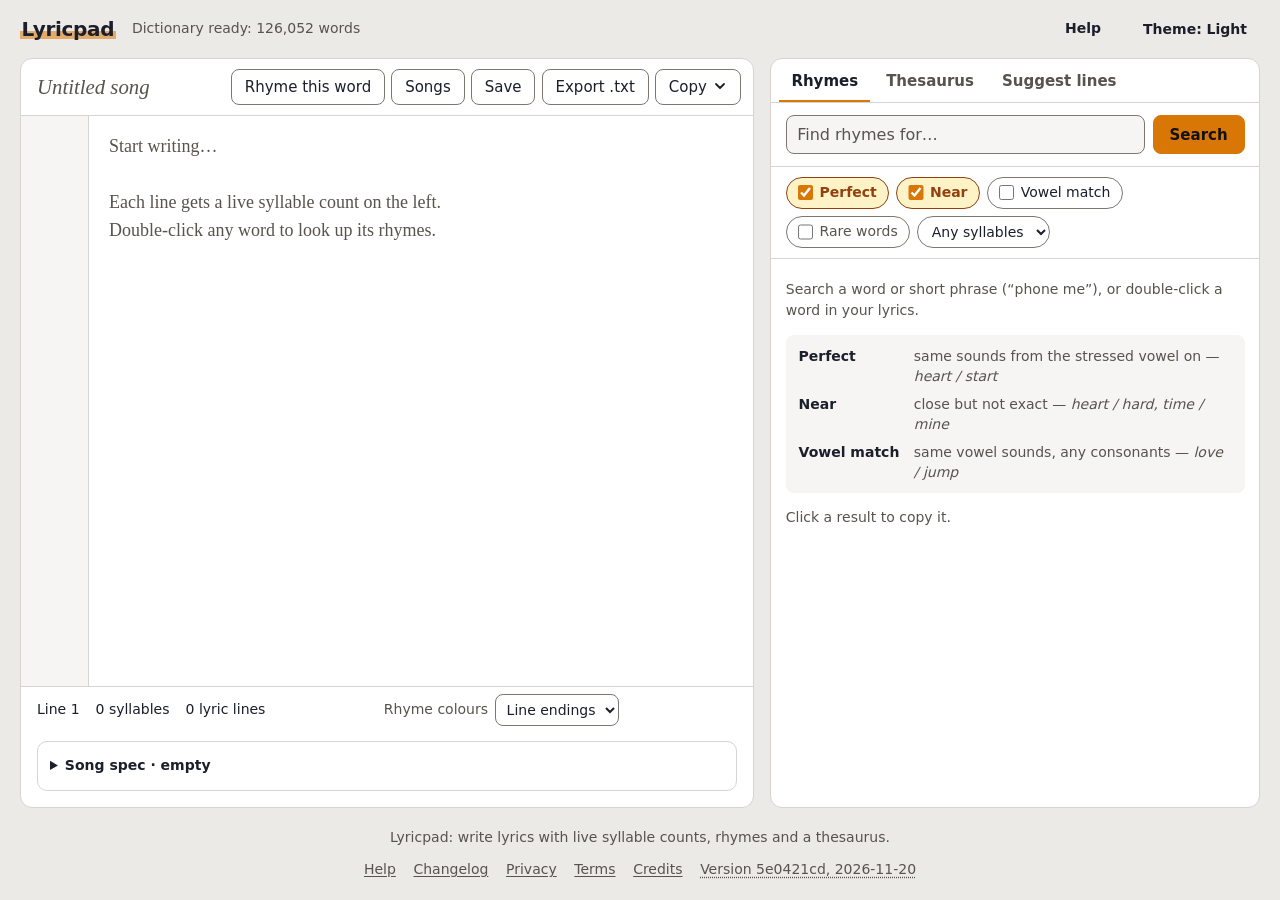
==== commit 1603f494: "Redesign Lyricpad: design system, new look for every page, critique and accessibility fixes - design" ====
--- a/index.html
+++ b/index.html
@@ -3,6 +3,8 @@
 <head>
   <meta charset="utf-8">
   <meta name="viewport" content="width=device-width, initial-scale=1">
+  <meta name="theme-color" content="#eceae6" media="(prefers-color-scheme: light)">
+  <meta name="theme-color" content="#141312" media="(prefers-color-scheme: dark)">
   <title>Lyricpad</title>
   <meta name="description" content="A lyric editor with live syllable counts and a rhyme finder.">
   <link rel="icon" href="data:image/svg+xml,<svg xmlns='http://www.w3.org/2000/svg' viewBox='0 0 100 100'><text y='.9em' font-size='90'>✍️</text></svg>">
@@ -14,9 +16,10 @@
       if (t !== "auto") document.documentElement.dataset.theme = t === "dark" ? "dark" : "light";
     })();
   </script>
-  <link rel="stylesheet" href="css/style.css?v=d13c56d4">
+  <link rel="stylesheet" href="css/style.css?v=5e0421cd">
 </head>
 <body>
+<a class="skip" href="#main">Skip to content</a>
   <header class="topbar">
     <h1><span class="mark">Lyricpad</span></h1>
     <div class="status" id="status">Loading dictionary…</div>
@@ -24,7 +27,7 @@
     <button type="button" id="themeBtn" class="theme-btn" title="Switch between light, dark and automatic (follow your device) colours">Theme: Light</button>
   </header>
 
-  <main class="layout">
+  <main class="layout" id="main">
     <section class="panel editor-panel" aria-label="Lyrics editor">
       <div class="panel-head">
         <input id="title" class="song-title" placeholder="Untitled song" aria-label="Song title" spellcheck="false">
@@ -49,7 +52,7 @@
           <div class="gutter" id="gutter" aria-hidden="true"></div>
           <div class="text-wrap">
             <div class="mirror" id="mirror" aria-hidden="true"></div>
-            <textarea id="lyrics" spellcheck="true" placeholder="Start writing…&#10;&#10;Each line gets a live syllable count on the left.&#10;Double-click any word to look up its rhymes."></textarea>
+            <textarea id="lyrics" aria-label="Lyrics" spellcheck="true" placeholder="Start writing…&#10;&#10;Each line gets a live syllable count on the left.&#10;Double-click any word to look up its rhymes."></textarea>
           </div>
         </div>
       </div>
@@ -61,12 +64,12 @@
             <option value="all">All words</option>
           </select>
         </label>
-        <span id="saveState" class="save-state"></span></div>
+        <span id="saveState" class="save-state" aria-live="polite"></span></div>
       <div id="specPanel" class="spec-panel"></div>
     </section>
 
     <section class="panel side-panel" aria-label="Rhymes and suggestions">
-      <div class="tabs" role="tablist">
+      <div class="tabs" role="tablist" aria-label="Tools">
         <button type="button" role="tab" id="tabRhymes" aria-selected="true" aria-controls="paneRhymes">Rhymes</button>
         <button type="button" role="tab" id="tabThes" aria-selected="false" aria-controls="paneThes">Thesaurus</button>
         <button type="button" role="tab" id="tabSuggest" aria-selected="false" aria-controls="paneSuggest">Suggest lines</button>
@@ -215,7 +218,7 @@
     <a href="privacy.html">Privacy</a>
     <a href="terms.html">Terms</a>
     <a href="https://gp-songtools.github.io/toolsmenu/privacy.html#credits" target="_blank" rel="noopener">Credits</a>
-    <button type="button" id="version" class="ver" data-build="d13c56d4" data-date="2026-11-20" title="Click to check whether a newer version is available">Version d13c56d4, 2026-11-20</button>
+    <button type="button" id="version" class="ver" data-build="5e0421cd" data-date="2026-11-20" title="Click to check whether a newer version is available">Version 5e0421cd, 2026-11-20</button>
   </footer>
   <dialog id="songsDialog" class="songs-dialog" aria-labelledby="songsTitle">
     <div class="dlg-head">
@@ -230,7 +233,7 @@
     <div id="driveSetup" class="drive-setup" hidden>
       <p>To save songs to Google Drive, Lyricpad needs a Google OAuth client ID (see “Google Drive setup” in the project README). If you have one, paste it here:</p>
       <div class="row">
-        <input id="driveClientId" placeholder="…apps.googleusercontent.com" autocomplete="off" spellcheck="false">
+        <input id="driveClientId" aria-label="Google OAuth client ID" placeholder="…apps.googleusercontent.com" autocomplete="off" spellcheck="false">
         <button type="button" id="driveClientSave">Use it</button>
       </div>
     </div>
@@ -238,7 +241,7 @@
     <div id="songList" class="song-list"></div>
   </dialog>
   <div class="toast" id="toast" role="status" aria-live="polite"></div>
-  <script type="module" src="js/app.js?v=d13c56d4"></script>
+  <script type="module" src="js/app.js?v=5e0421cd"></script>
 <!-- Cloudflare Web Analytics --><script type='module' src='https://static.cloudflareinsights.com/beacon.min.js' data-cf-beacon='{"token": "2c5b0c69f74b496998f02d0e1f651bd5"}'></script><!-- End Cloudflare Web Analytics -->
 </body>
 </html>
--- a/css/style.css
+++ b/css/style.css
@@ -60,6 +60,7 @@
   line-height: 1.4; display: flex; flex-direction: column; -webkit-text-size-adjust: 100%;
 }
 button, input, select, textarea { font: inherit; color: inherit; }
+button, a, label, summary { -webkit-tap-highlight-color: transparent; }
 a { color: var(--accent-ink); text-underline-offset: 2px; }
 :focus-visible { outline: 2px solid var(--ring); outline-offset: 2px; }
 ::selection { background: color-mix(in srgb, var(--accent) 35%, transparent); }
@@ -352,8 +353,8 @@
 
 .settings { border: 1px solid var(--line); border-radius: 10px; padding: 0 .85rem; background: var(--paper); }
 .settings summary {
-  cursor: pointer; font-size: var(--fs-md); font-weight: 650; padding: .7rem 0; list-style-position: outside;
-  min-height: var(--tap); display: list-item;
+  cursor: pointer; font-size: var(--fs-md); font-weight: 650; padding: .7rem 0; list-style-position: inside;
+  min-height: var(--tap);
 }
 .settings summary .muted { font-size: var(--fs-sm); }
 .settings[open] summary { border-bottom: 1px solid var(--line); }
@@ -365,7 +366,7 @@
 
 .suggestions { list-style: none; margin: .5rem 0 0; padding: 0; display: flex; flex-direction: column; gap: .5rem; }
 .suggestions li {
-  display: grid; grid-template-columns: minmax(2.25rem, auto) 1fr; gap: .3rem .7rem; align-items: baseline;
+  display: grid; grid-template-columns: 5.25rem 1fr; gap: .3rem .7rem; align-items: baseline;
   padding: .65rem .75rem; border: 1px solid var(--line); border-radius: 10px;
 }
 .syl {
@@ -395,7 +396,7 @@
 .songs-dialog {
   width: min(540px, calc(100vw - 24px)); max-height: min(680px, calc(100dvh - 32px)); padding: 0;
   border: 1px solid var(--line); border-radius: var(--r-panel); background: var(--paper); color: var(--ink);
-  box-shadow: var(--shadow-float);
+  box-shadow: var(--shadow-float); overscroll-behavior: contain;
 }
 .songs-dialog[open] { display: flex; flex-direction: column; }
 .songs-dialog::backdrop { background: rgba(20, 18, 16, .45); }
@@ -414,7 +415,7 @@
 .drive-setup input, #songFilter { flex: 1; background: var(--paper); }
 #songFilter { margin: 0 1rem .5rem; flex: none; }
 #songFilter[hidden] { display: none; }
-.song-list { overflow: auto; padding: 0 .6rem .9rem; min-height: 2rem; }
+.song-list { overflow: auto; overscroll-behavior: contain; padding: 0 .6rem .9rem; min-height: 2rem; }
 .song-list .hint { padding: 0 .4rem; }
 .song-list ul { list-style: none; margin: 0; padding: 0; }
 .song {
@@ -494,3 +495,9 @@
 .spec-panel .ssp summary { padding: .4rem 0; min-height: 2rem; }
 /* Nothing written yet: no current-line band behind the placeholder. */
 .editor:has(#lyrics:placeholder-shown) :is(.gutter div.current, .mirror div.current) { background: none; box-shadow: none; }
+
+.skip {
+  position: absolute; left: .75rem; top: -3rem; z-index: 20; padding: .5rem .9rem; border-radius: 8px;
+  background: var(--ink); color: var(--paper); font-weight: 650; text-decoration: none;
+}
+.skip:focus { top: .75rem; }
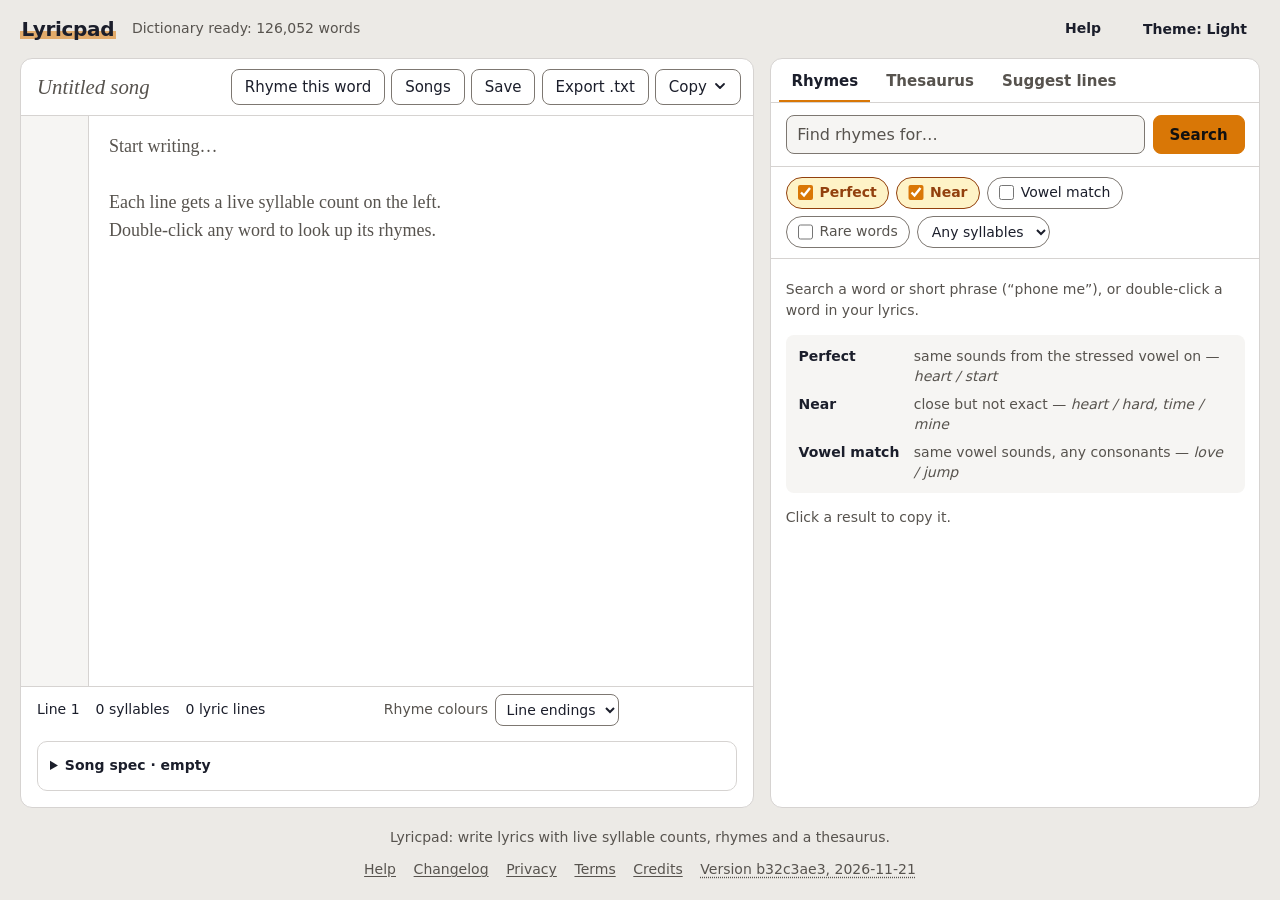
==== commit 63d97070: "Match the browser icon to the app branding" ====
--- a/index.html
+++ b/index.html
@@ -7,7 +7,7 @@
   <meta name="theme-color" content="#141312" media="(prefers-color-scheme: dark)">
   <title>Lyricpad</title>
   <meta name="description" content="A lyric editor with live syllable counts and a rhyme finder.">
-  <link rel="icon" href="data:image/svg+xml,<svg xmlns='http://www.w3.org/2000/svg' viewBox='0 0 100 100'><text y='.9em' font-size='90'>✍️</text></svg>">
+  <link rel="icon" href="favicon.svg" type="image/svg+xml">
   <script>
     // Apply the theme before the page draws, so it doesn't flash. Light unless changed.
     (function () {
@@ -16,7 +16,7 @@
       if (t !== "auto") document.documentElement.dataset.theme = t === "dark" ? "dark" : "light";
     })();
   </script>
-  <link rel="stylesheet" href="css/style.css?v=5e0421cd">
+  <link rel="stylesheet" href="css/style.css?v=b32c3ae3">
 </head>
 <body>
 <a class="skip" href="#main">Skip to content</a>
@@ -218,7 +218,7 @@
     <a href="privacy.html">Privacy</a>
     <a href="terms.html">Terms</a>
     <a href="https://gp-songtools.github.io/toolsmenu/privacy.html#credits" target="_blank" rel="noopener">Credits</a>
-    <button type="button" id="version" class="ver" data-build="5e0421cd" data-date="2026-11-20" title="Click to check whether a newer version is available">Version 5e0421cd, 2026-11-20</button>
+    <button type="button" id="version" class="ver" data-build="b32c3ae3" data-date="2026-11-21" title="Click to check whether a newer version is available">Version b32c3ae3, 2026-11-21</button>
   </footer>
   <dialog id="songsDialog" class="songs-dialog" aria-labelledby="songsTitle">
     <div class="dlg-head">
@@ -241,7 +241,7 @@
     <div id="songList" class="song-list"></div>
   </dialog>
   <div class="toast" id="toast" role="status" aria-live="polite"></div>
-  <script type="module" src="js/app.js?v=5e0421cd"></script>
+  <script type="module" src="js/app.js?v=b32c3ae3"></script>
 <!-- Cloudflare Web Analytics --><script type='module' src='https://static.cloudflareinsights.com/beacon.min.js' data-cf-beacon='{"token": "2c5b0c69f74b496998f02d0e1f651bd5"}'></script><!-- End Cloudflare Web Analytics -->
 </body>
 </html>
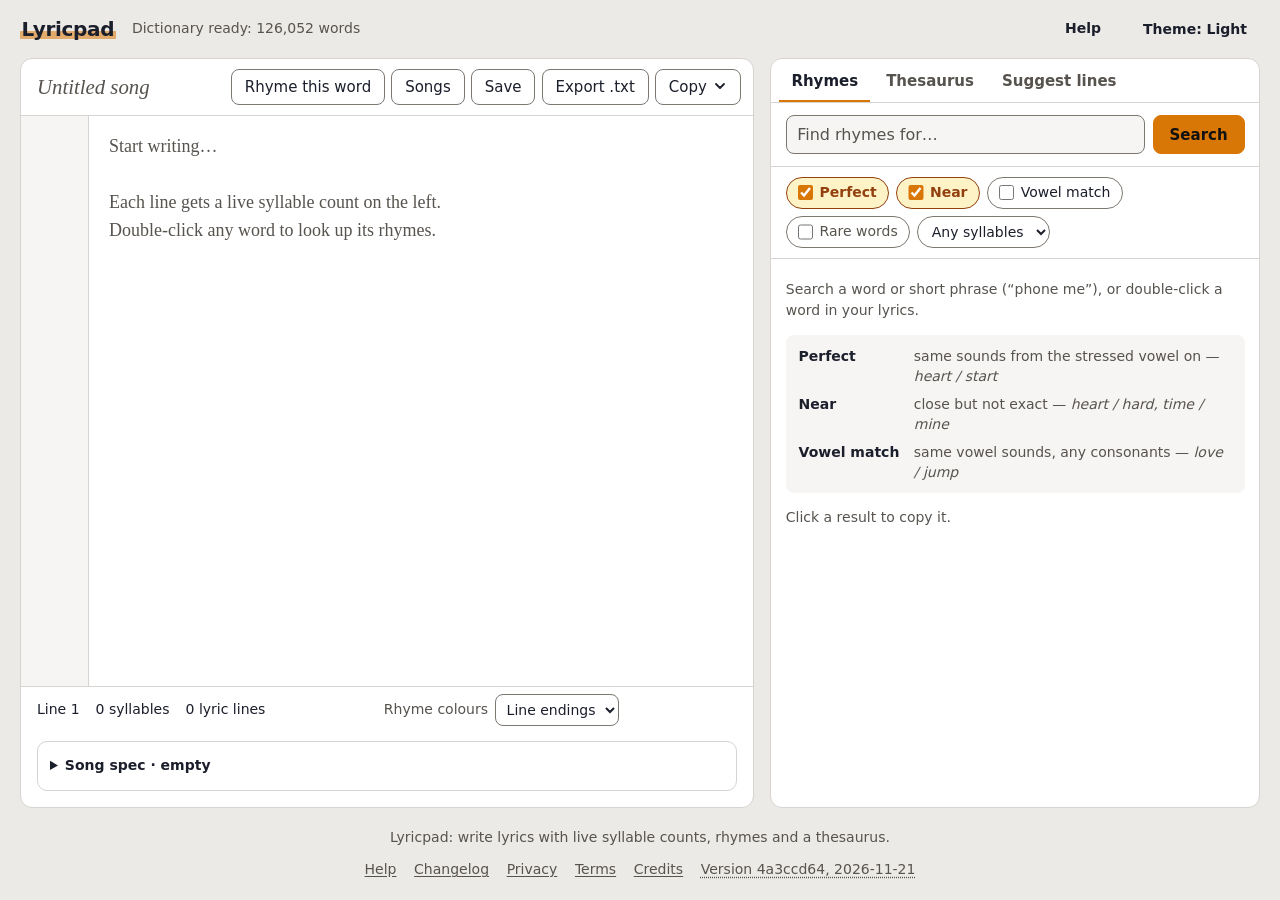
==== commit a0933a94: "Use a feather for the browser icon" ====
--- a/index.html
+++ b/index.html
@@ -7,7 +7,7 @@
   <meta name="theme-color" content="#141312" media="(prefers-color-scheme: dark)">
   <title>Lyricpad</title>
   <meta name="description" content="A lyric editor with live syllable counts and a rhyme finder.">
-  <link rel="icon" href="favicon.svg" type="image/svg+xml">
+  <link rel="icon" href="feather.svg" type="image/svg+xml">
   <script>
     // Apply the theme before the page draws, so it doesn't flash. Light unless changed.
     (function () {
@@ -16,7 +16,7 @@
       if (t !== "auto") document.documentElement.dataset.theme = t === "dark" ? "dark" : "light";
     })();
   </script>
-  <link rel="stylesheet" href="css/style.css?v=b32c3ae3">
+  <link rel="stylesheet" href="css/style.css?v=4a3ccd64">
 </head>
 <body>
 <a class="skip" href="#main">Skip to content</a>
@@ -218,7 +218,7 @@
     <a href="privacy.html">Privacy</a>
     <a href="terms.html">Terms</a>
     <a href="https://gp-songtools.github.io/toolsmenu/privacy.html#credits" target="_blank" rel="noopener">Credits</a>
-    <button type="button" id="version" class="ver" data-build="b32c3ae3" data-date="2026-11-21" title="Click to check whether a newer version is available">Version b32c3ae3, 2026-11-21</button>
+    <button type="button" id="version" class="ver" data-build="4a3ccd64" data-date="2026-11-21" title="Click to check whether a newer version is available">Version 4a3ccd64, 2026-11-21</button>
   </footer>
   <dialog id="songsDialog" class="songs-dialog" aria-labelledby="songsTitle">
     <div class="dlg-head">
@@ -241,7 +241,7 @@
     <div id="songList" class="song-list"></div>
   </dialog>
   <div class="toast" id="toast" role="status" aria-live="polite"></div>
-  <script type="module" src="js/app.js?v=b32c3ae3"></script>
+  <script type="module" src="js/app.js?v=4a3ccd64"></script>
 <!-- Cloudflare Web Analytics --><script type='module' src='https://static.cloudflareinsights.com/beacon.min.js' data-cf-beacon='{"token": "2c5b0c69f74b496998f02d0e1f651bd5"}'></script><!-- End Cloudflare Web Analytics -->
 </body>
 </html>
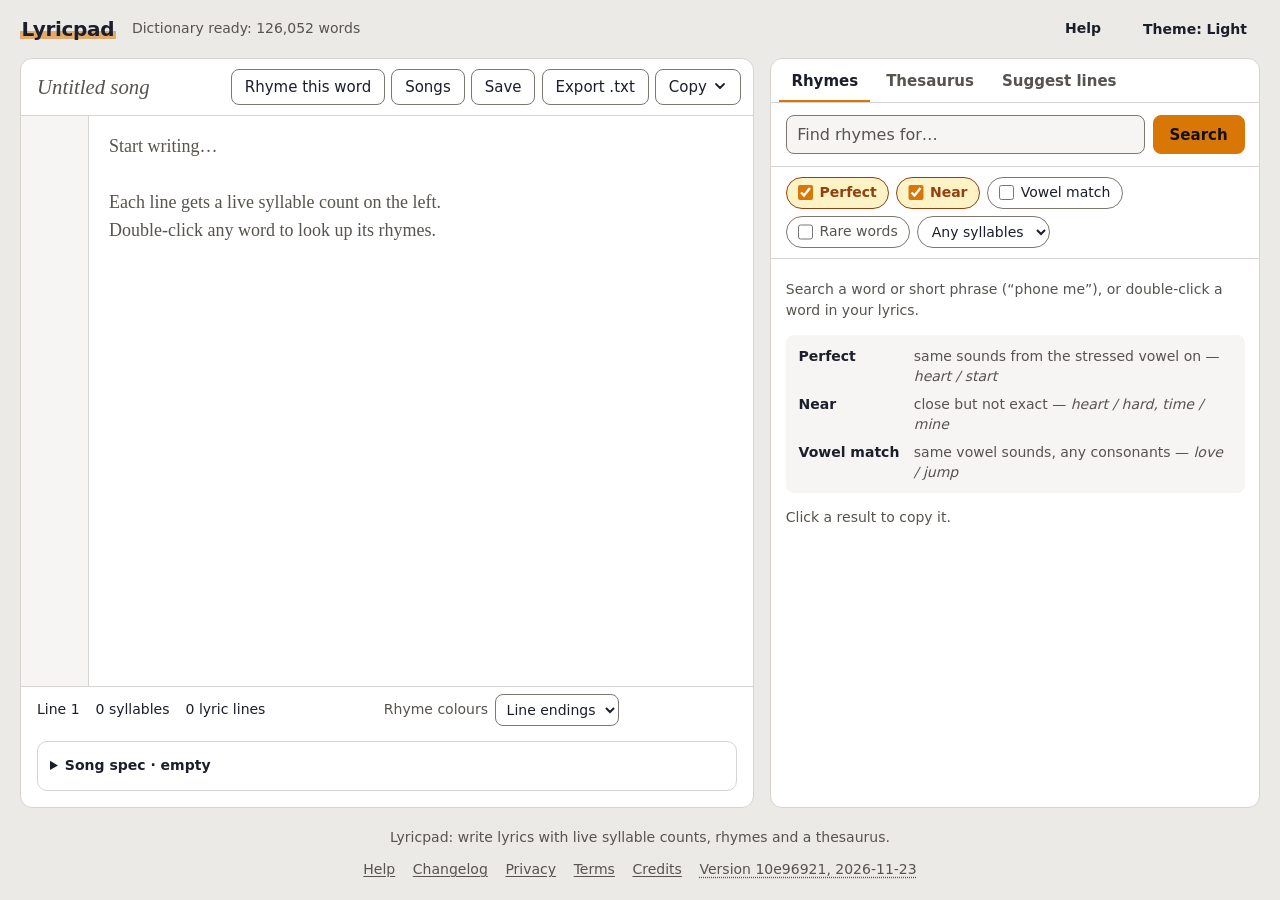
==== commit bd394e84: "Update songspec.js to 1.1.0 (Timed lyrics, Video sequence) Co-Authored-By: Claude Opus 5.5 <noreply@" ====
--- a/index.html
+++ b/index.html
@@ -16,7 +16,7 @@
       if (t !== "auto") document.documentElement.dataset.theme = t === "dark" ? "dark" : "light";
     })();
   </script>
-  <link rel="stylesheet" href="css/style.css?v=4a3ccd64">
+  <link rel="stylesheet" href="css/style.css?v=10e96921">
 </head>
 <body>
 <a class="skip" href="#main">Skip to content</a>
@@ -218,7 +218,7 @@
     <a href="privacy.html">Privacy</a>
     <a href="terms.html">Terms</a>
     <a href="https://gp-songtools.github.io/toolsmenu/privacy.html#credits" target="_blank" rel="noopener">Credits</a>
-    <button type="button" id="version" class="ver" data-build="4a3ccd64" data-date="2026-11-21" title="Click to check whether a newer version is available">Version 4a3ccd64, 2026-11-21</button>
+    <button type="button" id="version" class="ver" data-build="10e96921" data-date="2026-11-23" title="Click to check whether a newer version is available">Version 10e96921, 2026-11-23</button>
   </footer>
   <dialog id="songsDialog" class="songs-dialog" aria-labelledby="songsTitle">
     <div class="dlg-head">
@@ -241,7 +241,7 @@
     <div id="songList" class="song-list"></div>
   </dialog>
   <div class="toast" id="toast" role="status" aria-live="polite"></div>
-  <script type="module" src="js/app.js?v=4a3ccd64"></script>
+  <script type="module" src="js/app.js?v=10e96921"></script>
 <!-- Cloudflare Web Analytics --><script type='module' src='https://static.cloudflareinsights.com/beacon.min.js' data-cf-beacon='{"token": "2c5b0c69f74b496998f02d0e1f651bd5"}'></script><!-- End Cloudflare Web Analytics -->
 </body>
 </html>
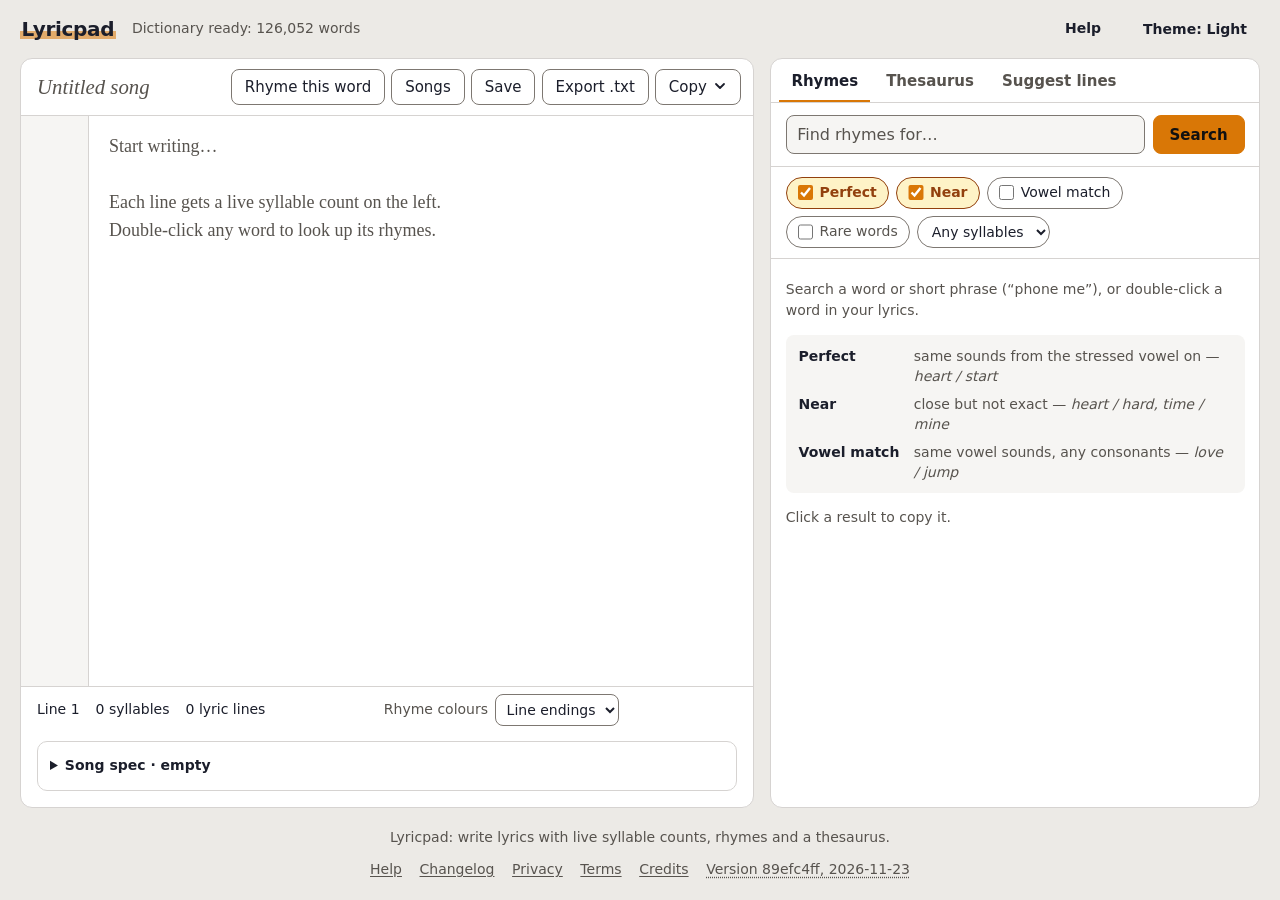
==== commit 0006bd20: "Update the song spec library to 1.2.0 Copied from gp-songtools/toolsmenu songspec/songspec.js. Adds " ====
--- a/index.html
+++ b/index.html
@@ -16,7 +16,7 @@
       if (t !== "auto") document.documentElement.dataset.theme = t === "dark" ? "dark" : "light";
     })();
   </script>
-  <link rel="stylesheet" href="css/style.css?v=10e96921">
+  <link rel="stylesheet" href="css/style.css?v=89efc4ff">
 </head>
 <body>
 <a class="skip" href="#main">Skip to content</a>
@@ -218,7 +218,7 @@
     <a href="privacy.html">Privacy</a>
     <a href="terms.html">Terms</a>
     <a href="https://gp-songtools.github.io/toolsmenu/privacy.html#credits" target="_blank" rel="noopener">Credits</a>
-    <button type="button" id="version" class="ver" data-build="10e96921" data-date="2026-11-23" title="Click to check whether a newer version is available">Version 10e96921, 2026-11-23</button>
+    <button type="button" id="version" class="ver" data-build="89efc4ff" data-date="2026-11-23" title="Click to check whether a newer version is available">Version 89efc4ff, 2026-11-23</button>
   </footer>
   <dialog id="songsDialog" class="songs-dialog" aria-labelledby="songsTitle">
     <div class="dlg-head">
@@ -241,7 +241,7 @@
     <div id="songList" class="song-list"></div>
   </dialog>
   <div class="toast" id="toast" role="status" aria-live="polite"></div>
-  <script type="module" src="js/app.js?v=10e96921"></script>
+  <script type="module" src="js/app.js?v=89efc4ff"></script>
 <!-- Cloudflare Web Analytics --><script type='module' src='https://static.cloudflareinsights.com/beacon.min.js' data-cf-beacon='{"token": "2c5b0c69f74b496998f02d0e1f651bd5"}'></script><!-- End Cloudflare Web Analytics -->
 </body>
 </html>
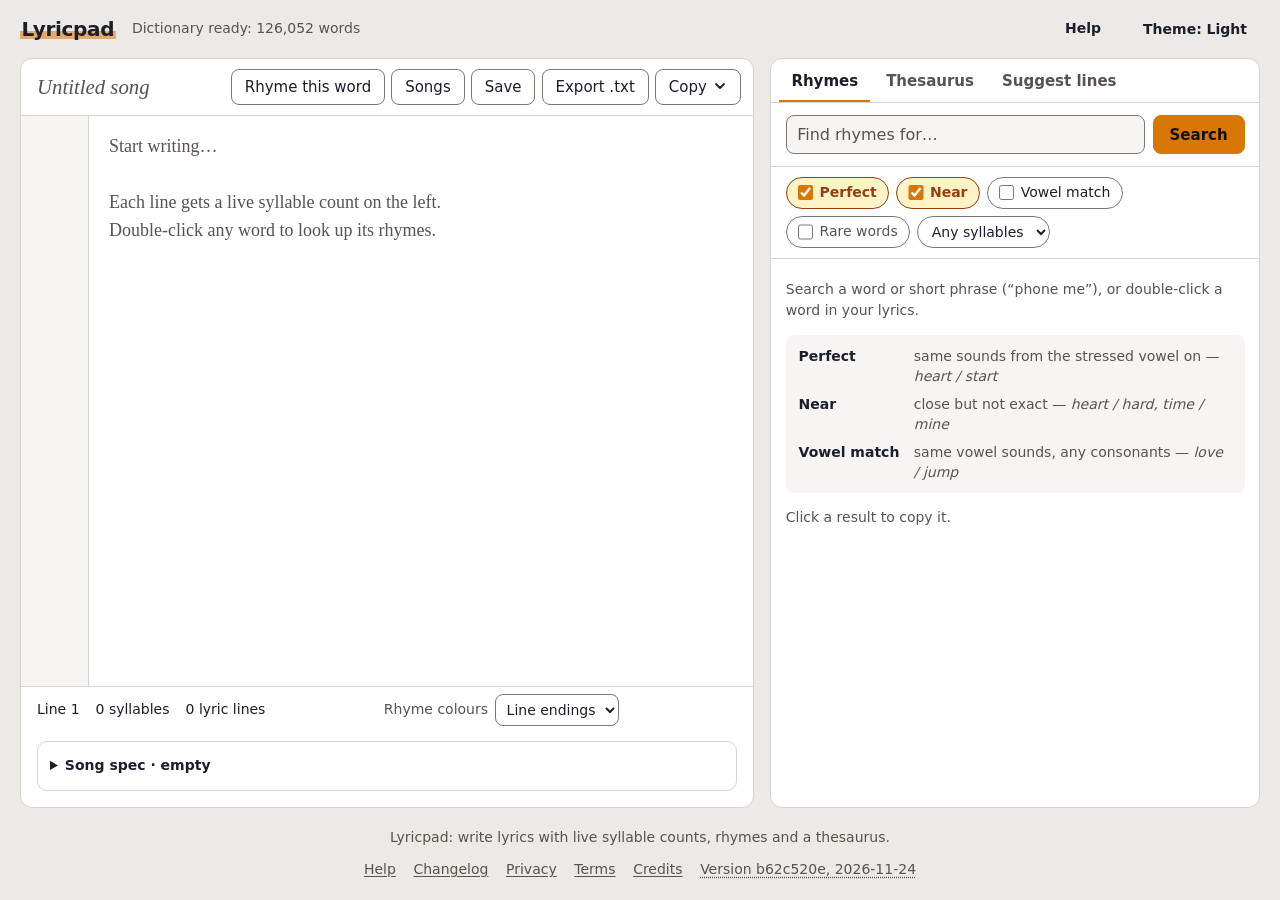
==== commit eea0d540: "Save songs in GP Song Tools song folders; move old songs; Drive in the Song spec panel Co-Authored-B" ====
--- a/index.html
+++ b/index.html
@@ -16,7 +16,7 @@
       if (t !== "auto") document.documentElement.dataset.theme = t === "dark" ? "dark" : "light";
     })();
   </script>
-  <link rel="stylesheet" href="css/style.css?v=89efc4ff">
+  <link rel="stylesheet" href="css/style.css?v=b62c520e">
 </head>
 <body>
 <a class="skip" href="#main">Skip to content</a>
@@ -218,7 +218,7 @@
     <a href="privacy.html">Privacy</a>
     <a href="terms.html">Terms</a>
     <a href="https://gp-songtools.github.io/toolsmenu/privacy.html#credits" target="_blank" rel="noopener">Credits</a>
-    <button type="button" id="version" class="ver" data-build="89efc4ff" data-date="2026-11-23" title="Click to check whether a newer version is available">Version 89efc4ff, 2026-11-23</button>
+    <button type="button" id="version" class="ver" data-build="b62c520e" data-date="2026-11-24" title="Click to check whether a newer version is available">Version b62c520e, 2026-11-24</button>
   </footer>
   <dialog id="songsDialog" class="songs-dialog" aria-labelledby="songsTitle">
     <div class="dlg-head">
@@ -240,8 +240,16 @@
     <input id="songFilter" type="search" placeholder="Filter songs" autocomplete="off" aria-label="Filter songs" hidden>
     <div id="songList" class="song-list"></div>
   </dialog>
+  <dialog id="moveDialog" class="songs-dialog move-dialog" aria-labelledby="moveTitle">
+    <div class="dlg-head"><h2 id="moveTitle">Move your old songs?</h2></div>
+    <p id="moveText" class="move-text"></p>
+    <div class="dlg-actions">
+      <button type="button" id="moveYes" class="primary">Move</button>
+      <button type="button" id="moveNo">Not now</button>
+    </div>
+  </dialog>
   <div class="toast" id="toast" role="status" aria-live="polite"></div>
-  <script type="module" src="js/app.js?v=89efc4ff"></script>
+  <script type="module" src="js/app.js?v=b62c520e"></script>
 <!-- Cloudflare Web Analytics --><script type='module' src='https://static.cloudflareinsights.com/beacon.min.js' data-cf-beacon='{"token": "2c5b0c69f74b496998f02d0e1f651bd5"}'></script><!-- End Cloudflare Web Analytics -->
 </body>
 </html>
--- a/css/style.css
+++ b/css/style.css
@@ -426,6 +426,13 @@
 .song.current { background: var(--accent-soft); }
 .song.current .name { font-weight: 700; }
 .song .name { font-family: var(--font-lyric); font-size: 1.0625rem; min-width: 0; overflow-wrap: anywhere; }
+.song .folder { display: block; font-family: inherit; font-size: var(--fs-sm); color: var(--muted); font-weight: 400; }
+.old-songs { margin-top: .5rem; padding: .75rem .4rem 0; border-top: 1px solid var(--line); }
+.old-songs .move-old { margin-bottom: .6rem; }
+.old-songs .old-head { color: var(--ink); font-weight: 650; margin: 0; }
+.old-songs .small { margin: 0 0 .4rem; }
+.move-dialog { max-width: 420px; }
+.move-text { margin: 0; padding: .2rem 1rem .6rem; line-height: 1.5; }
 .song .when { font-size: var(--fs-sm); color: var(--muted); white-space: nowrap; font-variant-numeric: tabular-nums; }
 
 .toast {
